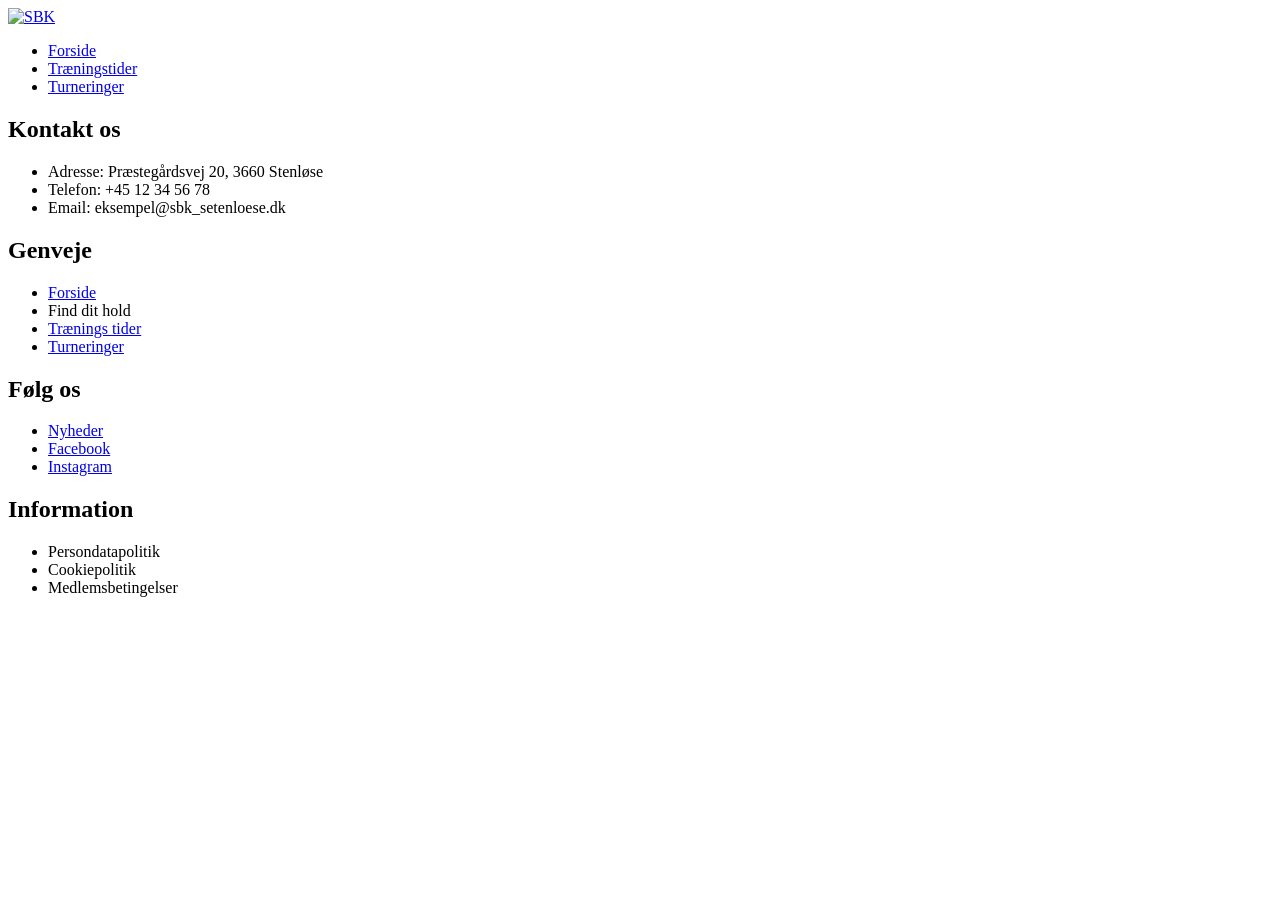
==== Index.html @ cd864aae "init" ====
<!DOCTYPE html>
<html lang="da">

<head>
    <meta charset="UTF-8">
    <meta name="viewport" content="width=device-width, initial-scale=1.0">
    <link rel="stylesheet" href="style/Style.css">
    <link rel="stylesheet" href="style/layout.css">
    <title>SBK</title>
</head>

<header>
    <div class="logo">
        <a href="index.html"><img src="Index.html" alt="SBK">
        </a>
    </div>
    <nav>
        <ul>
            <li><a href="index.html">Forside</a></li>
            <li><a href="Kalender.html">Træningstider</a></li>
            <li><a href="holdopstilling.html">Turneringer</a></li>
        </ul>
    </nav>
</header>

<body>

</body>
<footer>
    <h2>Kontakt os</h2>
    <ul>
        <li>Adresse: Præstegårdsvej 20, 3660 Stenløse</li>
        <li>Telefon: +45 12 34 56 78</li>
        <li>Email: eksempel@sbk_setenloese.dk</li>
    </ul>
    <h2>Genveje</h2>
    <ul>
        <li><a href="index.html">Forside</a></li>
        <li>Find dit hold</li>
        <li><a href="Kalender.html">Trænings tider</a></li>
        <li><a href="holdopstilling.html">Turneringer</a></li>
    </ul>
    <h2>Følg os</h2>
    <ul>
        <li><a href="Index.html">Nyheder</a></li>
        <li><a href="https://www.facebook.com/groups/sbk70">Facebook</a></li>
        <li><a href="https://www.instagram.com/stenlosebadmintonklub/">Instagram</a></li>
    </ul>
    <h2>Information</h2>
    <ul>
        <li>Persondatapolitik</li>
        <li>Cookiepolitik</li>
        <li>Medlemsbetingelser</li>
    </ul>
</footer>

</html>
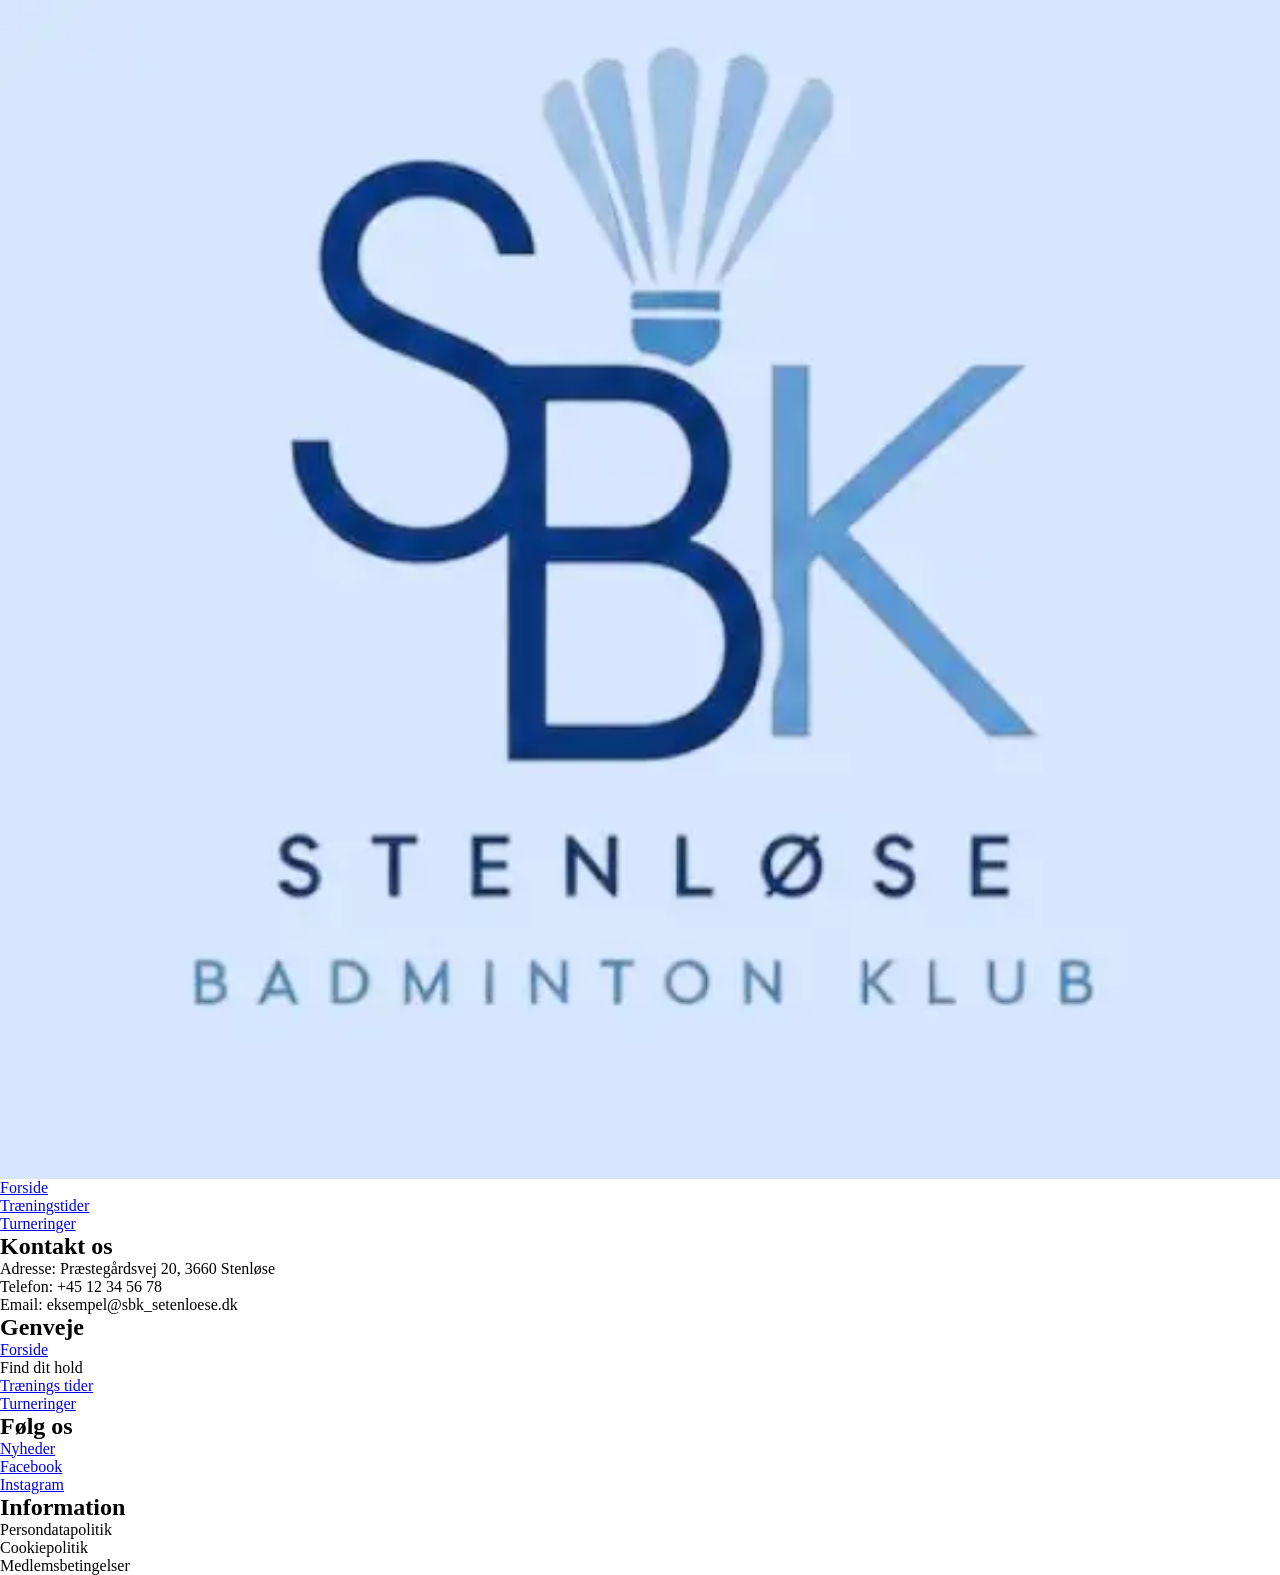
==== commit 4ee15608: "commit" ====
--- a/Index.html
+++ b/Index.html
@@ -11,7 +11,7 @@
 
 <header>
     <div class="logo">
-        <a href="index.html"><img src="Index.html" alt="SBK">
+        <a href="index.html"><img src="/Imgs/SBK_logo.webp" alt="SBK">
         </a>
     </div>
     <nav>
@@ -24,6 +24,8 @@
 </header>
 
 <body>
+
+
 
 </body>
 <footer>
--- a/style/Style.css
+++ b/style/Style.css
@@ -0,0 +1,13 @@
+/******** Reset ********/
+* {
+  margin: 0;
+  padding: 0;
+  box-sizing: border-box;
+}
+
+img {
+  width: 100%;
+  height: auto;
+  display: block;
+}
+/******** Reset ********/
--- a/style/layout.css
+++ b/style/layout.css
@@ -0,0 +1,31 @@
+.menu {
+  display: flex;
+  list-style: none;
+  margin: 0;
+  padding: 0;
+
+  @media (width < 700px) {
+    display: none;
+  }
+}
+
+.menu li {
+  margin-right: 20px;
+}
+
+.menu li:last-child {
+  margin-right: 0;
+}
+
+.menu a {
+  display: block;
+  padding: 10px;
+  color: #333333;
+  text-decoration: none;
+  transition: color 0.3s;
+  text-align: end;
+}
+
+.menu a:hover {
+  color: #ff00bf;
+}
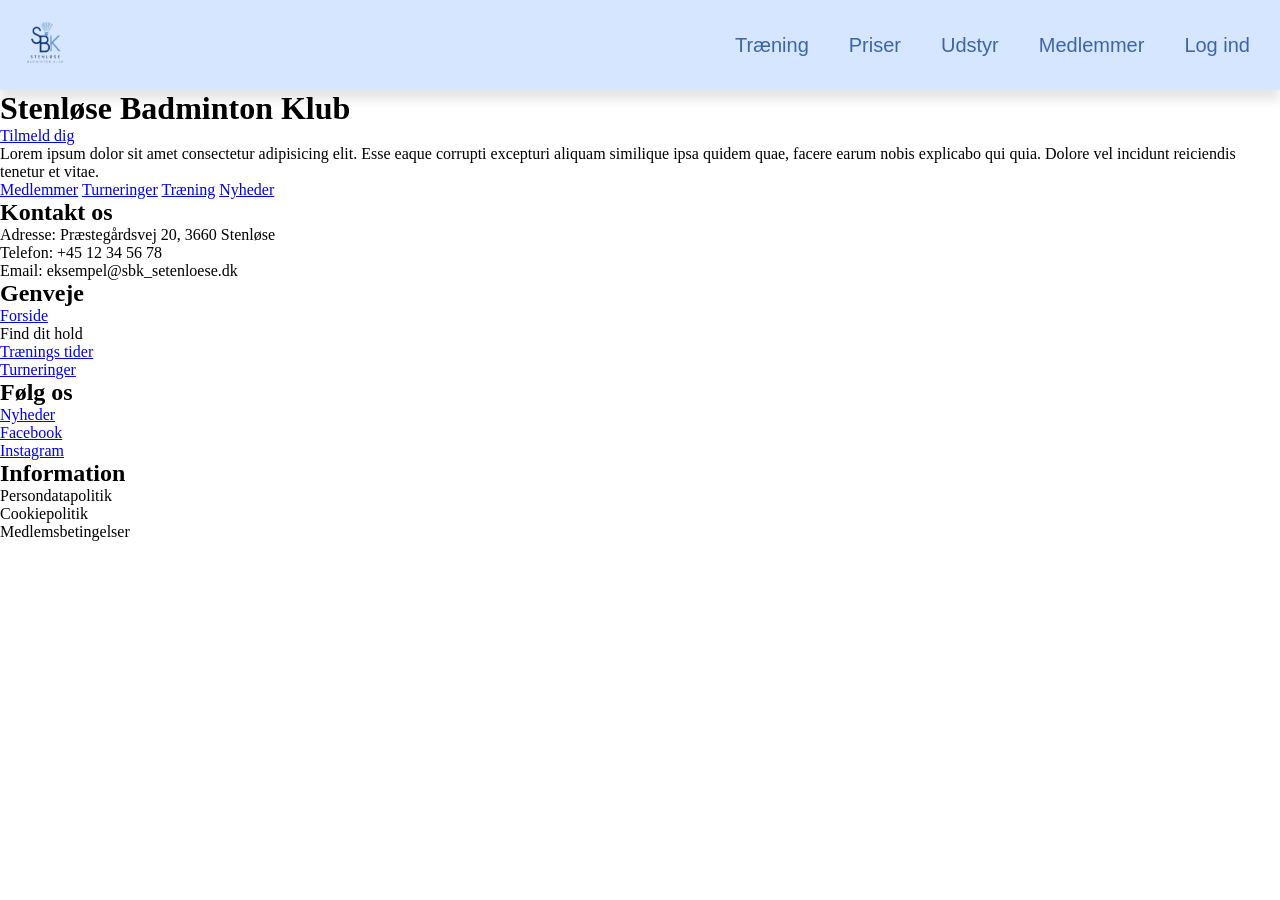
==== commit 1dc12c76: "commit" ====
--- a/Index.html
+++ b/Index.html
@@ -15,17 +15,38 @@
         </a>
     </div>
     <nav>
-        <ul>
-            <li><a href="index.html">Forside</a></li>
-            <li><a href="Kalender.html">Træningstider</a></li>
-            <li><a href="holdopstilling.html">Turneringer</a></li>
+        <ul class="menu" id="menu">
+            <li><a href="Kalender.html">Træning</a></li>
+            <li><a href="priser.html">Priser</a></li>
+            <li><a href="udstyr.html">Udstyr</a></li>
+            <li><a href="medlemmer.html">Medlemmer</a></li>
+            <li><a href="logind.html">Log ind</a></li>
         </ul>
     </nav>
+
+    <button class="burger" id="burger">☰</button>
 </header>
 
 <body>
 
+    <h1>Stenløse Badminton Klub</h1>
+    <section class="tilmeld_boks">
+        <div>
+            <a href="tilmeld.html">Tilmeld dig</a>
+            <p>Lorem ipsum dolor sit amet consectetur adipisicing elit. Esse eaque corrupti excepturi aliquam similique
+                ipsa quidem quae, facere earum nobis explicabo qui quia. Dolore vel incidunt reiciendis tenetur et
+                vitae.</p>
+        </div>
+    </section>
 
+    <section class="mini_menu">
+        <nav>
+            <a href="Medlemmer.html">Medlemmer</a>
+            <a href="holdopstilling.html">Turneringer</a>
+            <a href="Kalender.html">Træning</a>
+            <a href="#nyheder">Nyheder</a>
+        </nav>
+    </section>
 
 </body>
 <footer>
--- a/style/Style.css
+++ b/style/Style.css
@@ -1,4 +1,4 @@
-/******** Reset ********/
+/************ Reset *********************/
 * {
   margin: 0;
   padding: 0;
@@ -10,4 +10,88 @@
   height: auto;
   display: block;
 }
-/******** Reset ********/
+/************** Menu *************************/
+
+header {
+  position: sticky;
+  top: 0;
+  z-index: 1000;
+
+  display: flex;
+  justify-content: space-between;
+  align-items: center;
+
+  padding: 20px;
+  background-color: #d6e6ff;
+  box-shadow: 0 10px 10px rgba(0, 0, 0, 0.1);
+}
+
+/*.  LOGO   */
+.logo img {
+  width: 50px;
+  height: 50px;
+}
+
+/*.    DESKTOP MENU.    */
+.menu {
+  display: flex;
+  list-style: none;
+  margin: 0;
+  padding: 0;
+  gap: 20px;
+}
+
+.menu a {
+  display: block;
+  padding: 10px;
+
+  color: #3b66a7;
+  text-decoration: none;
+
+  font-family:
+    Fugaz system-ui,
+    -apple-system,
+    BlinkMacSystemFont,
+    "Segoe UI",
+    Roboto,
+    Oxygen,
+    Ubuntu,
+    Cantarell,
+    "Open Sans",
+    "Helvetica Neue",
+    sans-serif;
+  font-size: 1.25rem;
+  transition: color 0.3;
+}
+
+.menu a:hover {
+  color: #3f7f31;
+}
+
+/*.    BURGER HIDDEN ON DESKTOP.  */
+.burger {
+  display: none;
+
+  font-size: 30px;
+  background: none;
+  border: none;
+  cursor: pointer;
+}
+
+/*     MOBILE.    */
+@media (max-width: 700px) {
+  .menu {
+    display: none;
+  }
+  .burger {
+    display: block;
+  }
+}
+
+/********* FORSIDE *******/
+
+/********** Kalender *******/
+
+/********* TURNERINGER *******/
+
+/********** TILMELD DIG *********/
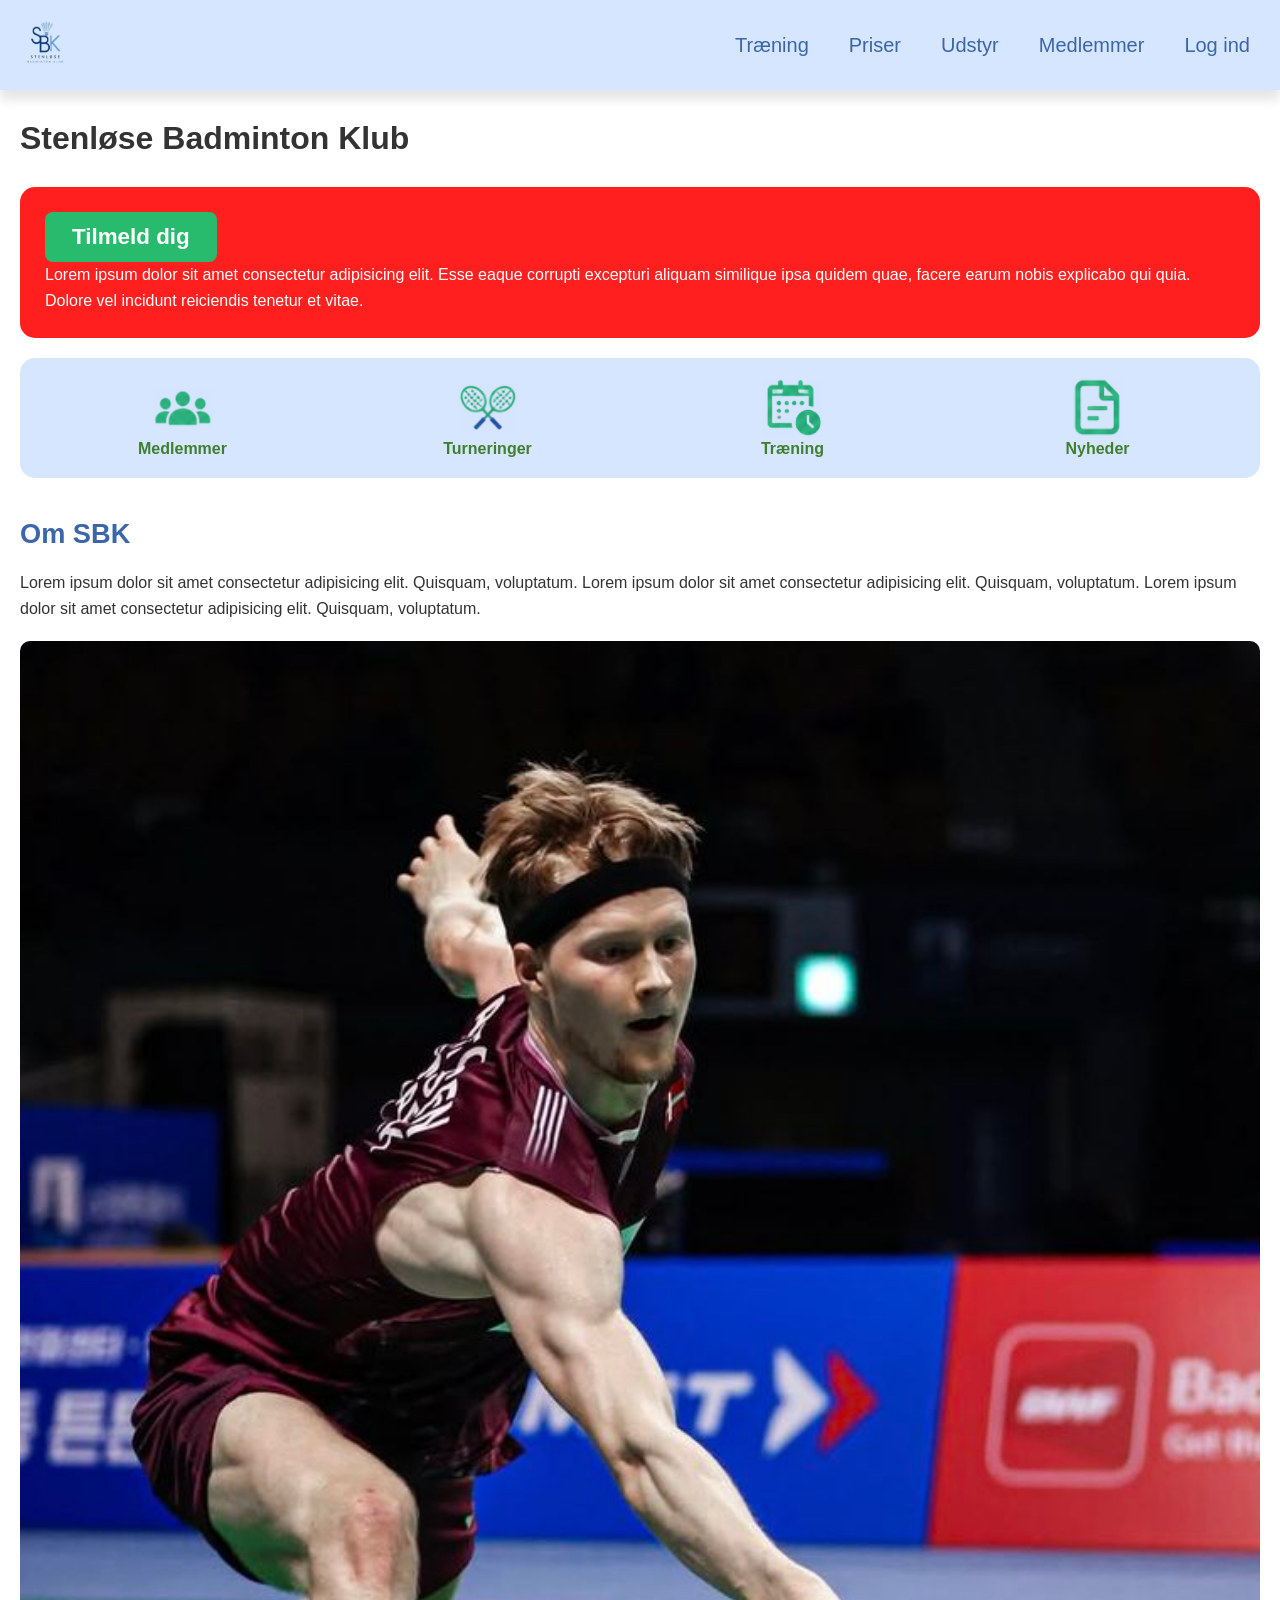
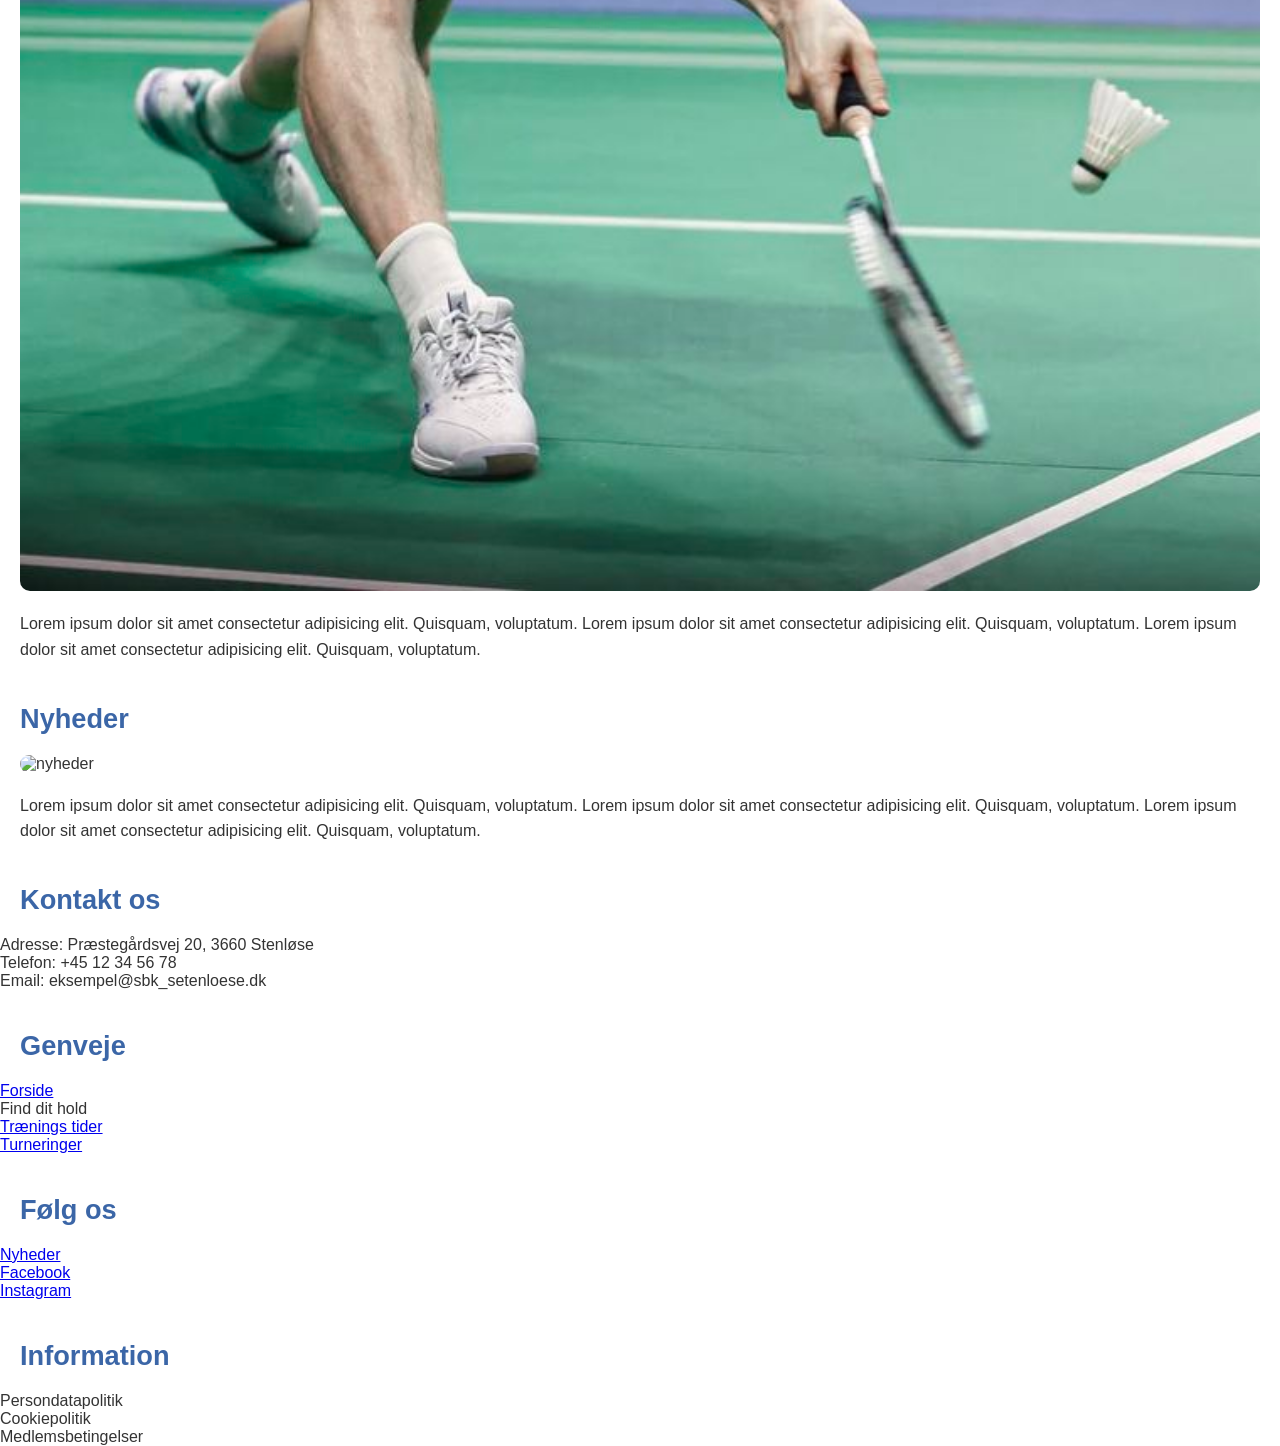
==== commit 45b23592: "commit" ====
--- a/Index.html
+++ b/Index.html
@@ -5,7 +5,6 @@
     <meta charset="UTF-8">
     <meta name="viewport" content="width=device-width, initial-scale=1.0">
     <link rel="stylesheet" href="style/Style.css">
-    <link rel="stylesheet" href="style/layout.css">
     <title>SBK</title>
 </head>
 
@@ -30,6 +29,8 @@
 <body>
 
     <h1>Stenløse Badminton Klub</h1>
+    <img src="/Imgs/Forside.jpeg" alt="Forside">
+
     <section class="tilmeld_boks">
         <div>
             <a href="tilmeld.html">Tilmeld dig</a>
@@ -41,11 +42,47 @@
 
     <section class="mini_menu">
         <nav>
-            <a href="Medlemmer.html">Medlemmer</a>
-            <a href="holdopstilling.html">Turneringer</a>
-            <a href="Kalender.html">Træning</a>
-            <a href="#nyheder">Nyheder</a>
+            <a href="Medlemmer.html">
+                <img src="/Imgs/Medlemmer_icon.jpeg" alt="medlemmer">
+                <span>Medlemmer</span>
+            </a>
+            <a href="holdopstilling.html">
+                <img src="/Imgs/Turnering_icon.png" alt="Turneringer">
+                <span>Turneringer</span>
+            </a>
+            <a href="Kalender.html">
+                <img src="/Imgs/kalender_icon.png" alt="Kalender">
+                <span>Træning</span>
+            </a>
+            <a href="#nyheder">
+                <img src="/Imgs/Nyheder_icon.jpeg" alt="Nyheder">
+                <span>Nyheder</span>
+            </a>
         </nav>
+    </section>
+
+    <h2>Om SBK</h2>
+    <section>
+        <div class="om_sbk">
+            <p>Lorem ipsum dolor sit amet consectetur adipisicing elit. Quisquam, voluptatum. Lorem ipsum dolor sit amet
+                consectetur adipisicing elit. Quisquam, voluptatum. Lorem ipsum dolor sit amet consectetur adipisicing
+                elit. Quisquam, voluptatum.</p>
+            <img src="/Imgs/om_sbk.jpeg" alt="om SBK">
+            <p>Lorem ipsum dolor sit amet consectetur adipisicing elit. Quisquam, voluptatum. Lorem ipsum dolor sit amet
+                consectetur adipisicing elit. Quisquam, voluptatum. Lorem ipsum dolor sit amet consectetur adipisicing
+                elit. Quisquam, voluptatum.</p>
+        </div>
+    </section>
+
+    <h2>Nyheder</h2>
+    <section>
+        <div class="nyheder" id="nyheder">
+            <img src="/Imgs/nyheder.jpeg" alt="nyheder">
+            <p>Lorem ipsum dolor sit amet consectetur adipisicing elit. Quisquam, voluptatum. Lorem ipsum dolor sit amet
+                consectetur adipisicing elit. Quisquam, voluptatum. Lorem ipsum dolor sit amet consectetur adipisicing
+                elit. Quisquam, voluptatum.</p>
+
+        </div>
     </section>
 
 </body>
--- a/style/Style.css
+++ b/style/Style.css
@@ -10,6 +10,11 @@
   height: auto;
   display: block;
 }
+
+body {
+  font-family: Arial, Helvetica, sans-serif;
+  color: #333;
+}
 /************** Menu *************************/
 
 header {
@@ -36,8 +41,6 @@
 .menu {
   display: flex;
   list-style: none;
-  margin: 0;
-  padding: 0;
   gap: 20px;
 }
 
@@ -61,7 +64,7 @@
     "Helvetica Neue",
     sans-serif;
   font-size: 1.25rem;
-  transition: color 0.3;
+  transition: color 0.3s;
 }
 
 .menu a:hover {
@@ -90,6 +93,129 @@
 
 /********* FORSIDE *******/
 
+/*.    OVERSKRIFTER.    */
+h1 {
+  margin: 30px 20px;
+  text-align: start;
+  font-size: 2rem;
+}
+
+h2 {
+  margin: 40px 20px 20px;
+  font-size: 1.7rem;
+  color: #3b66a7;
+}
+
+/*.     FORSIDE BILLEDE HIDDEN     */
+body > img {
+  display: none;
+}
+
+/*.     TILMELD BOKS.   */
+.tilmeld_boks {
+  margin: 20px;
+  padding: 25px;
+
+  background-color: #ff1f1f;
+  border-radius: 15px;
+
+  text-align: start;
+}
+
+.tilmeld_boks a {
+  display: inline-block;
+
+  padding: 12px 27px;
+
+  background-color: #28bb6d;
+  color: white;
+
+  border-radius: 8px;
+
+  text-decoration: none;
+  font-size: 1.4rem;
+  font-weight: bold;
+}
+
+.tilmeld_boks p {
+  margin-bottom: 0;
+
+  color: white;
+  line-height: 1.6;
+}
+
+/*.      MINI MENU.    */
+.mini_menu {
+  margin: 20px;
+  padding: 20px;
+
+  background-color: #d6e6ff;
+  border-radius: 15px;
+}
+
+.mini_menu nav {
+  display: grid;
+  grid-template-columns: 1fr 1fr 1fr 1fr;
+  gap: 20px;
+}
+
+.mini_menu a {
+  display: flex;
+  flex-direction: column;
+
+  text-decoration: none;
+  text-align: center;
+
+  color: #3f7f31;
+  font-weight: bold;
+}
+
+.mini_menu img {
+  width: 60px;
+  height: 60px;
+  object-fit: contain;
+  align-self: center;
+}
+
+.mini_menu span {
+  padding-top: 2px;
+  font-size: 1rem;
+}
+/*.    OM SBK.    */
+.om_sbk {
+  display: flex;
+  flex-direction: column;
+
+  margin: 0 20px;
+  gap: 20px;
+}
+
+.om_sbk p {
+  margin: 0;
+  line-height: 1.6;
+}
+
+.om_sbk img {
+  border-radius: 10px;
+}
+
+/*.      NYHEDER.    */
+.nyheder {
+  display: flex;
+  flex-direction: column;
+
+  margin: 0 20px;
+  gap: 20px;
+}
+
+.nyheder img {
+  border-radius: 10px;
+}
+
+.nyheder p {
+  margin: 0;
+  line-height: 1.6;
+}
 /********** Kalender *******/
 
 /********* TURNERINGER *******/
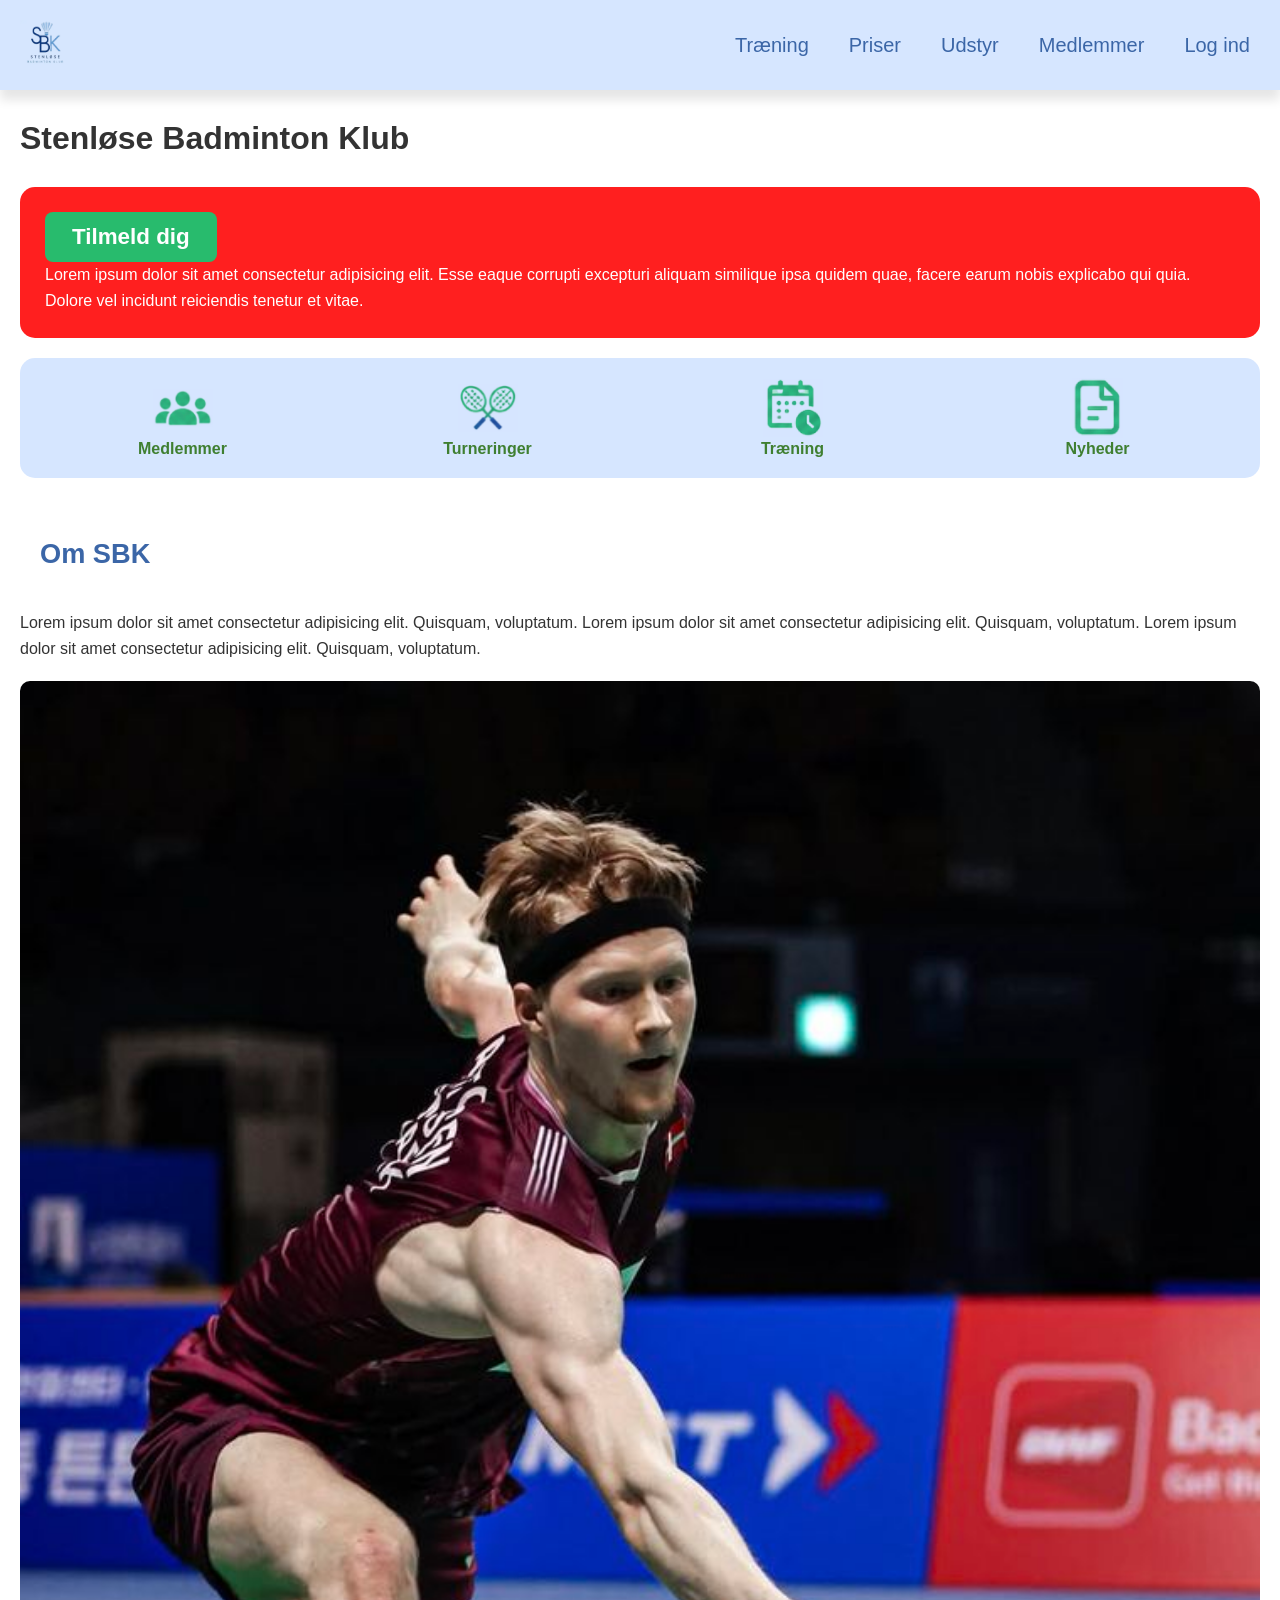
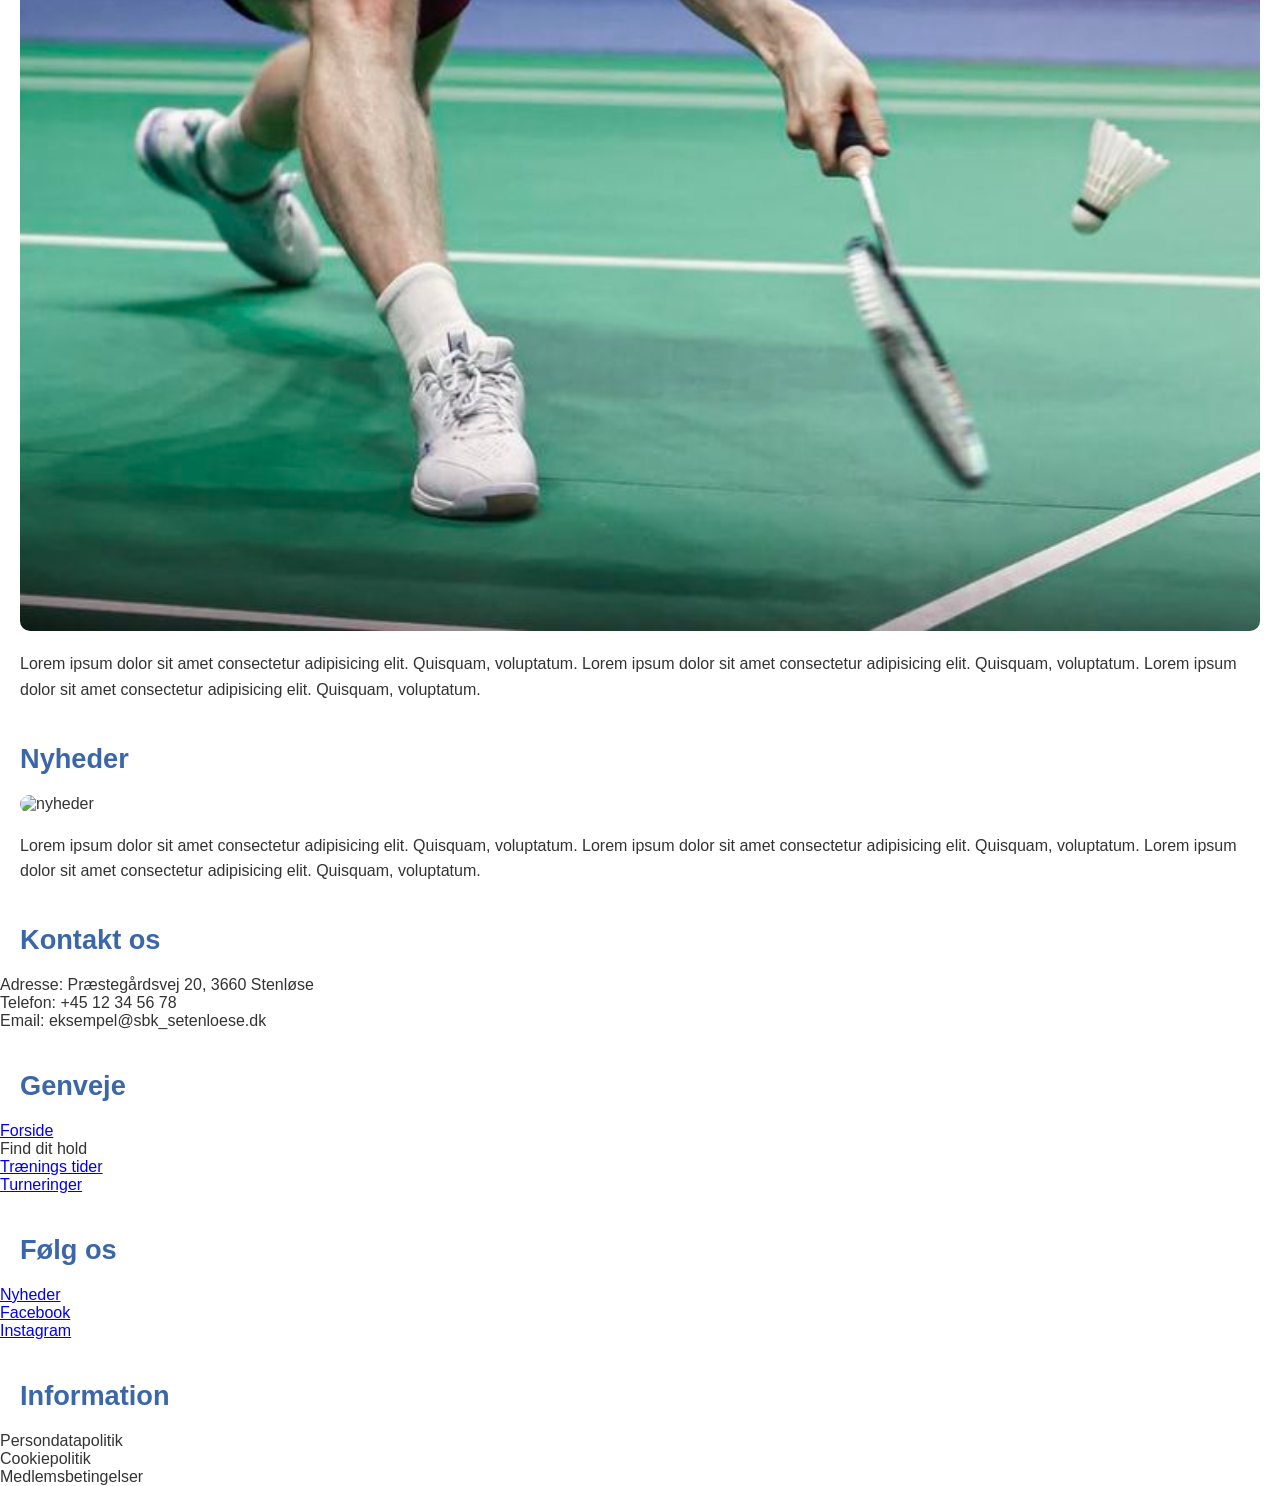
==== commit 9af746f7: "commit" ====
--- a/Index.html
+++ b/Index.html
@@ -5,6 +5,8 @@
     <meta charset="UTF-8">
     <meta name="viewport" content="width=device-width, initial-scale=1.0">
     <link rel="stylesheet" href="style/Style.css">
+    <link rel="stylesheet" href="style/layout.css">
+
     <title>SBK</title>
 </head>
 
@@ -27,17 +29,19 @@
 </header>
 
 <body>
+    <section class="forside">
+        <h1>Stenløse Badminton Klub</h1>
+        <img src="/Imgs/Forside.jpeg" alt="Forside">
 
-    <h1>Stenløse Badminton Klub</h1>
-    <img src="/Imgs/Forside.jpeg" alt="Forside">
-
-    <section class="tilmeld_boks">
-        <div>
-            <a href="tilmeld.html">Tilmeld dig</a>
-            <p>Lorem ipsum dolor sit amet consectetur adipisicing elit. Esse eaque corrupti excepturi aliquam similique
-                ipsa quidem quae, facere earum nobis explicabo qui quia. Dolore vel incidunt reiciendis tenetur et
-                vitae.</p>
-        </div>
+        <section class="tilmeld_boks">
+            <div>
+                <a href="tilmeld.html">Tilmeld dig</a>
+                <p>Lorem ipsum dolor sit amet consectetur adipisicing elit. Esse eaque corrupti excepturi aliquam
+                    similique
+                    ipsa quidem quae, facere earum nobis explicabo qui quia. Dolore vel incidunt reiciendis tenetur et
+                    vitae.</p>
+            </div>
+        </section>
     </section>
 
     <section class="mini_menu">
@@ -61,9 +65,10 @@
         </nav>
     </section>
 
-    <h2>Om SBK</h2>
+
     <section>
         <div class="om_sbk">
+            <h2>Om SBK</h2>
             <p>Lorem ipsum dolor sit amet consectetur adipisicing elit. Quisquam, voluptatum. Lorem ipsum dolor sit amet
                 consectetur adipisicing elit. Quisquam, voluptatum. Lorem ipsum dolor sit amet consectetur adipisicing
                 elit. Quisquam, voluptatum.</p>
@@ -74,8 +79,9 @@
         </div>
     </section>
 
-    <h2>Nyheder</h2>
+
     <section>
+        <h2>Nyheder</h2>
         <div class="nyheder" id="nyheder">
             <img src="/Imgs/nyheder.jpeg" alt="nyheder">
             <p>Lorem ipsum dolor sit amet consectetur adipisicing elit. Quisquam, voluptatum. Lorem ipsum dolor sit amet
--- a/style/Style.css
+++ b/style/Style.css
@@ -107,7 +107,7 @@
 }
 
 /*.     FORSIDE BILLEDE HIDDEN     */
-body > img {
+.forside img {
   display: none;
 }
 
@@ -217,7 +217,174 @@
   line-height: 1.6;
 }
 /********** Kalender *******/
-
+/*.      PROFIL HIDDEN.   */
+.profil {
+  display: none;
+}
+
+/*.    MINI MENU 2.    */
+.mini_menu_2 {
+  margin: 20px;
+  padding: 20px;
+
+  background-color: #d6e6ff;
+  border-radius: 15px;
+
+  box-shadow: 5px 5px 8px hsl(216, 48%, 44%, 41%);
+}
+
+.mini_menu_2 nav {
+  display: grid;
+  grid-template-columns: 1fr 1fr 1fr 1fr;
+  gap: 20px;
+}
+
+.mini_menu_2 a {
+  display: flex;
+  flex-direction: column;
+
+  text-decoration: none;
+  text-align: center;
+
+  color: #3f7f31;
+  font-weight: bold;
+}
+
+.mini_menu_2 img {
+  width: 60px;
+  height: 60px;
+  object-fit: contain;
+  align-self: center;
+}
+
+.mini_menu_2 span {
+  padding-top: 2px;
+  font-size: 1rem;
+}
+
+/*.      SKEMA.     */
+.skema {
+  margin: 20px;
+  border-radius: 15px;
+  overflow: hidden;
+  background-color: #3b66a7;
+}
+
+/*      SKEMA TOP.      */
+.skema_top {
+  display: flex;
+  align-items: center;
+  justify-content: space-between;
+
+  padding: 15px 20px;
+
+  background-color: #3b66a7;
+  color: white;
+}
+
+.skema_top h2 {
+  margin: 0;
+  color: white;
+  font-size: 1.5rem;
+  text-align: center;
+}
+
+.skema_top img {
+  width: 40px;
+  height: 40px;
+  object-fit: contain;
+}
+/*.      SKEMA INDHOLD.    */
+.skema_indhold {
+  padding: 20px;
+  background-color: #d6e6ff;
+  border: 5px solid #3b66a7;
+  border-radius: 15px;
+
+  box-shadow: inset 3px 3px 5px hsl(216, 57%, 34%, 53%);
+}
+
+/*.        SKEMA DAGE.    */
+.skema_dage {
+  margin-bottom: 15px;
+  padding: 15px;
+
+  background-color: hsl(109, 70%, 70%, 53%);
+  border-radius: 10px;
+  align-items: start;
+
+  box-shadow: 5px 5px 8px hsl(216, 48%, 44%, 41%);
+}
+
+.skema_dage:last-child {
+  margin-bottom: 0;
+}
+
+.skema_dage h2 {
+  margin: 0;
+  color: #235318;
+}
+
+.skema_dage h3 {
+  margin-bottom: 15px;
+  color: #3f7f31;
+}
+
+.skema_dage p {
+  margin: 0;
+  color: #235318;
+}
 /********* TURNERINGER *******/
+/*.     HOLDOPSTILLING.   */
+.holdopstilling {
+  margin: 20px;
+  padding: 20px;
+  background-color: #d6e6ff;
+  border: 5px solid #3b66a7;
+  border-radius: 15px;
+
+  box-shadow: inset 3px 3px 5px hsl(216, 57%, 34%, 53%);
+}
+
+/*.    HOLDOPSTILLING TOP.   */
+.holdopstilling h1 {
+  margin: 0;
+  padding: 15px;
+  color: #3b66a7;
+
+  text-align: center;
+}
+
+.holdopstilling h1:first-of-type {
+  color: #da4444;
+}
+
+.holdopstilling h1:last-child {
+  border-top: 2px solid #3b66a7;
+}
+
+/*.     HOLDOPSTILLING INDHOLD.   */
+.opstillings_indhold {
+  margin: 0;
+}
+
+.opstillings_indhold li {
+  list-style: none;
+}
+
+.single li {
+  line-height: 28px;
+  padding-left: 10px;
+}
+
+.opstillings_indhold h2 {
+  padding: 10px;
+}
+.double ol {
+  padding: 10px;
+}
+.double li {
+  line-height: 20px;
+}
 
 /********** TILMELD DIG *********/
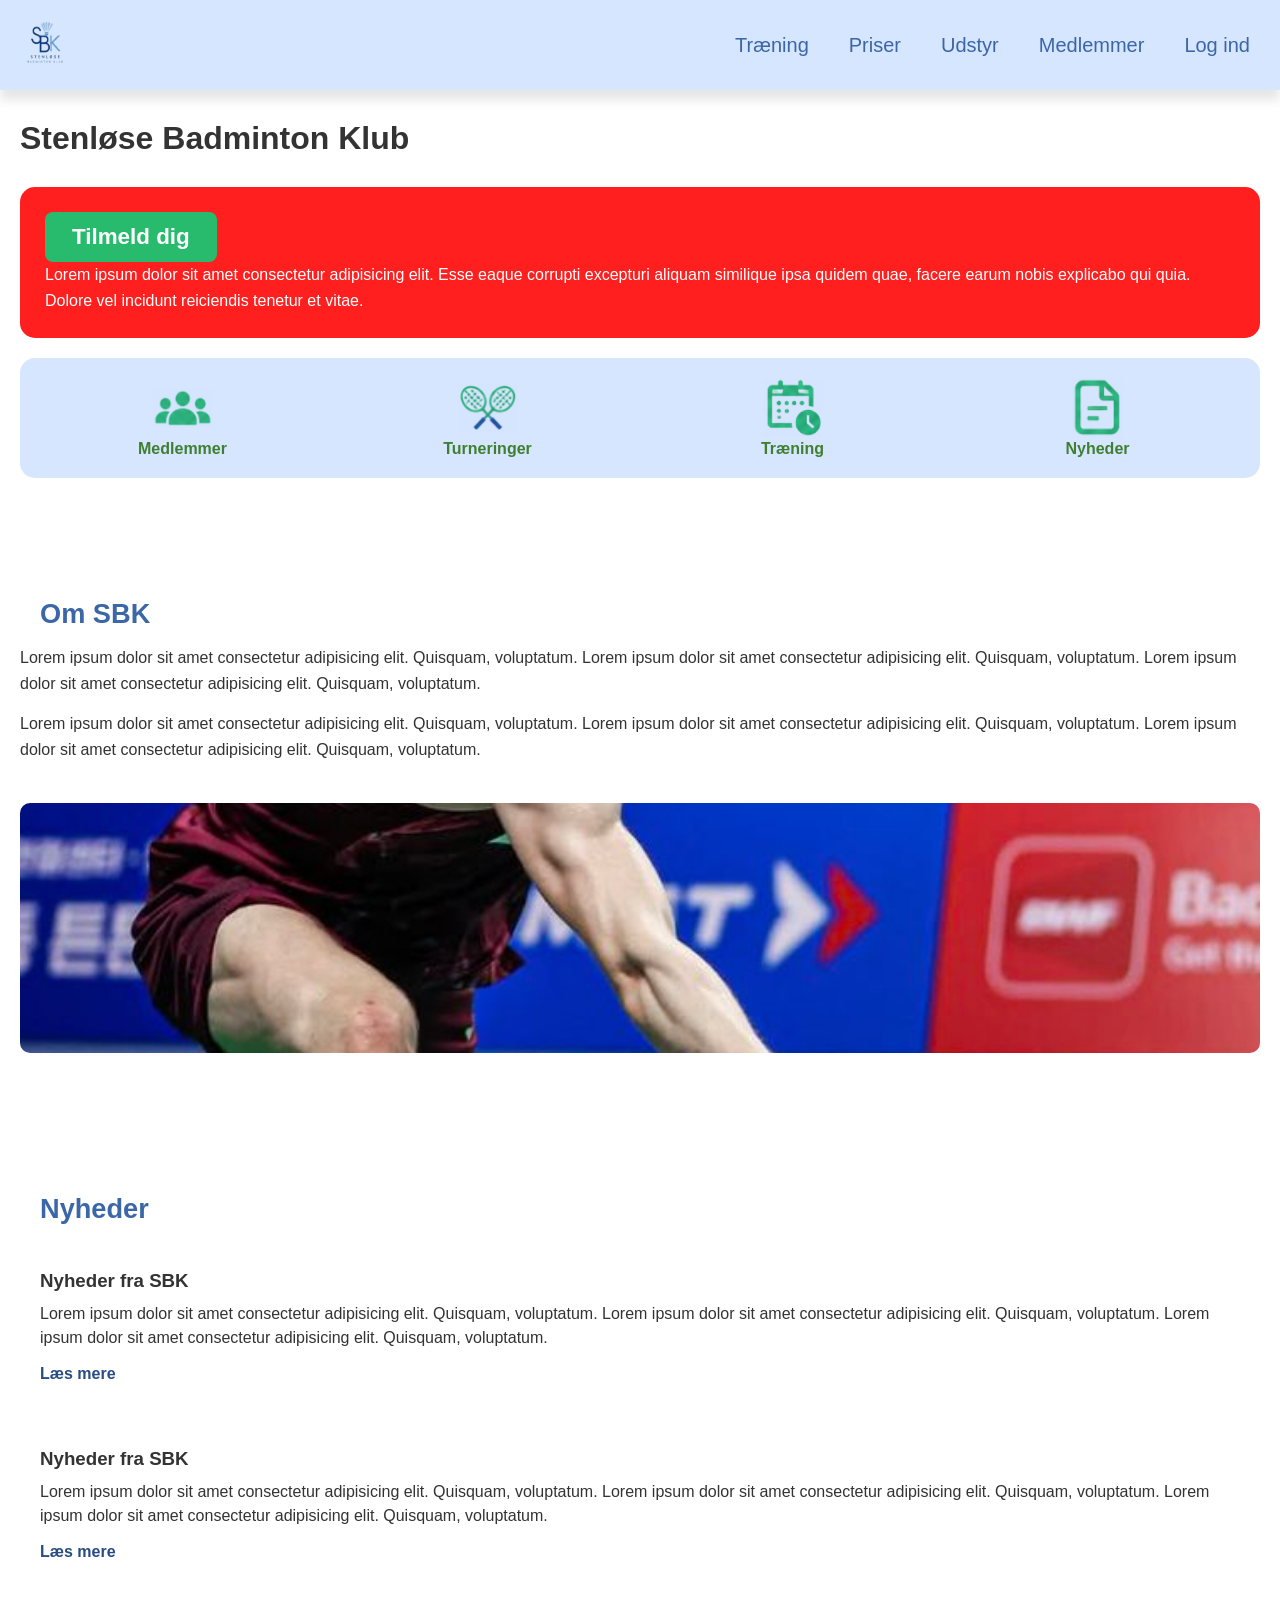
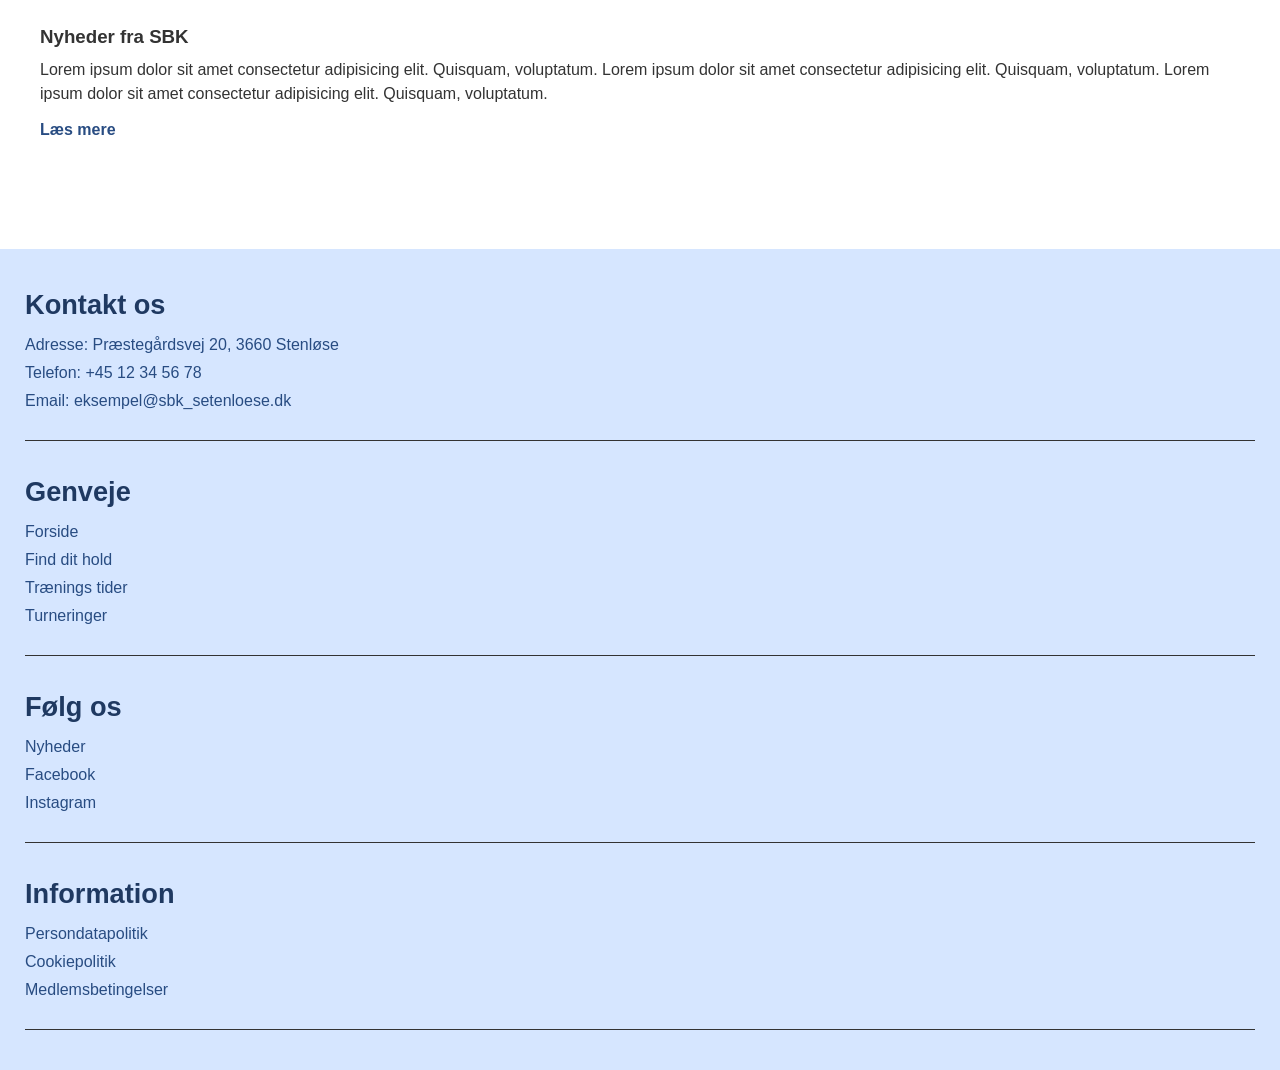
==== commit 2d189817: "commit" ====
--- a/Index.html
+++ b/Index.html
@@ -10,25 +10,26 @@
     <title>SBK</title>
 </head>
 
-<header>
-    <div class="logo">
-        <a href="index.html"><img src="/Imgs/SBK_logo.webp" alt="SBK">
-        </a>
-    </div>
-    <nav>
-        <ul class="menu" id="menu">
-            <li><a href="Kalender.html">Træning</a></li>
-            <li><a href="priser.html">Priser</a></li>
-            <li><a href="udstyr.html">Udstyr</a></li>
-            <li><a href="medlemmer.html">Medlemmer</a></li>
-            <li><a href="logind.html">Log ind</a></li>
-        </ul>
-    </nav>
+<body>
+    <header>
+        <div class="logo">
+            <a href="index.html"><img src="/Imgs/SBK_logo.webp" alt="SBK">
+            </a>
+        </div>
+        <nav>
+            <ul class="menu" id="menu">
+                <li><a href="Kalender.html">Træning</a></li>
+                <li><a href="priser.html">Priser</a></li>
+                <li><a href="udstyr.html">Udstyr</a></li>
+                <li><a href="medlemmer.html">Medlemmer</a></li>
+                <li><a href="logind.html">Log ind</a></li>
+            </ul>
+        </nav>
 
-    <button class="burger" id="burger">☰</button>
-</header>
+        <button class="burger" id="burger">☰</button>
+    </header>
 
-<body>
+
     <section class="forside">
         <h1>Stenløse Badminton Klub</h1>
         <img src="/Imgs/Forside.jpeg" alt="Forside">
@@ -66,58 +67,97 @@
     </section>
 
 
-    <section>
-        <div class="om_sbk">
+    <section class="om_sbk">
+        <div class="om_sbk_tekst">
             <h2>Om SBK</h2>
             <p>Lorem ipsum dolor sit amet consectetur adipisicing elit. Quisquam, voluptatum. Lorem ipsum dolor sit amet
                 consectetur adipisicing elit. Quisquam, voluptatum. Lorem ipsum dolor sit amet consectetur adipisicing
                 elit. Quisquam, voluptatum.</p>
-            <img src="/Imgs/om_sbk.jpeg" alt="om SBK">
+
             <p>Lorem ipsum dolor sit amet consectetur adipisicing elit. Quisquam, voluptatum. Lorem ipsum dolor sit amet
                 consectetur adipisicing elit. Quisquam, voluptatum. Lorem ipsum dolor sit amet consectetur adipisicing
                 elit. Quisquam, voluptatum.</p>
         </div>
+        <img src="/Imgs/om_sbk.jpeg" alt="om SBK">
     </section>
 
 
-    <section>
+    <section class="nyheder_section" id="nyheder">
         <h2>Nyheder</h2>
-        <div class="nyheder" id="nyheder">
-            <img src="/Imgs/nyheder.jpeg" alt="nyheder">
-            <p>Lorem ipsum dolor sit amet consectetur adipisicing elit. Quisquam, voluptatum. Lorem ipsum dolor sit amet
-                consectetur adipisicing elit. Quisquam, voluptatum. Lorem ipsum dolor sit amet consectetur adipisicing
-                elit. Quisquam, voluptatum.</p>
 
+        <div class="nyheder">
+            <article class="nyhed" <img src="/Imgs/nyheder.jpeg" alt="nyhed">
+                <div>
+                    <h3>Nyheder fra SBK</h3>
+                    <p>Lorem ipsum dolor sit amet consectetur adipisicing elit. Quisquam, voluptatum. Lorem ipsum dolor
+                        sit amet
+                        consectetur adipisicing elit. Quisquam, voluptatum. Lorem ipsum dolor sit amet consectetur
+                        adipisicing
+                        elit. Quisquam, voluptatum.</p>
+                    <a href="#">Læs mere</a>
+                </div>
+            </article>
+            <article class="nyhed" <img src="/Imgs/nyheder.jpeg" alt="nyhed">
+                <div>
+                    <h3>Nyheder fra SBK</h3>
+                    <p>Lorem ipsum dolor sit amet consectetur adipisicing elit. Quisquam, voluptatum. Lorem ipsum dolor
+                        sit amet
+                        consectetur adipisicing elit. Quisquam, voluptatum. Lorem ipsum dolor sit amet consectetur
+                        adipisicing
+                        elit. Quisquam, voluptatum.</p>
+                    <a href="#">Læs mere</a>
+                </div>
+            </article>
+            <article class="nyhed" <img src="/Imgs/nyheder.jpeg" alt="nyhed">
+                <div>
+                    <h3>Nyheder fra SBK</h3>
+                    <p>Lorem ipsum dolor sit amet consectetur adipisicing elit. Quisquam, voluptatum. Lorem ipsum dolor
+                        sit amet
+                        consectetur adipisicing elit. Quisquam, voluptatum. Lorem ipsum dolor sit amet consectetur
+                        adipisicing
+                        elit. Quisquam, voluptatum.</p>
+                    <a href="#">Læs mere</a>
+                </div>
+            </article>
         </div>
     </section>
 
+
+    <footer>
+        <div>
+            <h2>Kontakt os</h2>
+            <ul>
+                <li>Adresse: Præstegårdsvej 20, 3660 Stenløse</li>
+                <li>Telefon: +45 12 34 56 78</li>
+                <li>Email: eksempel@sbk_setenloese.dk</li>
+            </ul>
+        </div>
+        <div>
+            <h2>Genveje</h2>
+            <ul>
+                <li><a href="index.html">Forside</a></li>
+                <li>Find dit hold</li>
+                <li><a href="Kalender.html">Trænings tider</a></li>
+                <li><a href="holdopstilling.html">Turneringer</a></li>
+            </ul>
+        </div>
+        <div>
+            <h2>Følg os</h2>
+            <ul>
+                <li><a href="Index.html">Nyheder</a></li>
+                <li><a href="https://www.facebook.com/groups/sbk70">Facebook</a></li>
+                <li><a href="https://www.instagram.com/stenlosebadmintonklub/">Instagram</a></li>
+            </ul>
+        </div>
+        <div>
+            <h2>Information</h2>
+            <ul>
+                <li>Persondatapolitik</li>
+                <li>Cookiepolitik</li>
+                <li>Medlemsbetingelser</li>
+            </ul>
+        </div>
+    </footer>
 </body>
-<footer>
-    <h2>Kontakt os</h2>
-    <ul>
-        <li>Adresse: Præstegårdsvej 20, 3660 Stenløse</li>
-        <li>Telefon: +45 12 34 56 78</li>
-        <li>Email: eksempel@sbk_setenloese.dk</li>
-    </ul>
-    <h2>Genveje</h2>
-    <ul>
-        <li><a href="index.html">Forside</a></li>
-        <li>Find dit hold</li>
-        <li><a href="Kalender.html">Trænings tider</a></li>
-        <li><a href="holdopstilling.html">Turneringer</a></li>
-    </ul>
-    <h2>Følg os</h2>
-    <ul>
-        <li><a href="Index.html">Nyheder</a></li>
-        <li><a href="https://www.facebook.com/groups/sbk70">Facebook</a></li>
-        <li><a href="https://www.instagram.com/stenlosebadmintonklub/">Instagram</a></li>
-    </ul>
-    <h2>Information</h2>
-    <ul>
-        <li>Persondatapolitik</li>
-        <li>Cookiepolitik</li>
-        <li>Medlemsbetingelser</li>
-    </ul>
-</footer>
 
 </html>
--- a/style/Style.css
+++ b/style/Style.css
@@ -185,29 +185,82 @@
 .om_sbk {
   display: flex;
   flex-direction: column;
+  gap: 25px;
+
+  padding: 40px 20px;
+  margin-top: 40px;
+}
+.om_sbk_tekst h2 {
+  margin-bottom: 15px;
+}
+
+.om_sbk_tekst p {
+  margin-bottom: 15px;
+  line-height: 1.6;
+}
+
+.om_sbk img {
+  width: 100%;
+  height: 250px;
+  object-fit: cover;
+  border-radius: 10px;
+}
+
+/*.      NYHEDER.    */
+.nyheder_section {
+  padding: 40px 20px;
+  margin-top: 20px;
+}
+
+.nyheder_section > h2 {
+  margin-bottom: 25px;
+}
+
+.nyheder {
+  display: grid;
+  grid-template-columns: 1fr;
+  gap: 25px;
+}
+
+.nyhed {
+  background-color: white;
+  border-radius: 10px;
+  overflow: hidden;
+}
+
+.nyhed img {
+  width: 100%;
+  height: 200px;
+  object-fit: cover;
+}
+
+.nyhed > div {
+  padding: 20px;
+}
+
+.nyhed h3 {
+  margin: 0 0 10px;
+}
+
+.nyhed p {
+  line-height: 1.5;
+  margin-bottom: 15px;
+}
+
+.nyhed a {
+  text-decoration: none;
+  color: #284c82;
+  font-weight: bold;
+}
+
+/*.nyheder {
+  display: flex;
+  flex-direction: column;
 
   margin: 0 20px;
   gap: 20px;
 }
 
-.om_sbk p {
-  margin: 0;
-  line-height: 1.6;
-}
-
-.om_sbk img {
-  border-radius: 10px;
-}
-
-/*.      NYHEDER.    */
-.nyheder {
-  display: flex;
-  flex-direction: column;
-
-  margin: 0 20px;
-  gap: 20px;
-}
-
 .nyheder img {
   border-radius: 10px;
 }
@@ -215,7 +268,7 @@
 .nyheder p {
   margin: 0;
   line-height: 1.6;
-}
+}*/
 /********** Kalender *******/
 /*.      PROFIL HIDDEN.   */
 .profil {
@@ -388,3 +441,46 @@
 }
 
 /********** TILMELD DIG *********/
+
+/*************** FOOTER. *********/
+footer {
+  position: relative;
+
+  display: grid;
+  grid-template-columns: 1fr;
+  gap: 35px 25px;
+
+  background-color: #d6e6ff;
+  padding: 40px 25px;
+
+  margin-top: 50px;
+}
+
+footer > div {
+  display: flex;
+  flex-direction: column;
+  min-height: 0;
+}
+
+footer a {
+  text-decoration: none;
+  color: #284c82;
+}
+
+footer h2 {
+  margin: 0 0 15px;
+  color: #1f3961;
+}
+
+footer ul {
+  list-style: none;
+  padding: 0;
+  margin: 0;
+  border-bottom: 1px solid #333;
+  padding-bottom: 20px;
+}
+
+footer li {
+  margin-bottom: 10px;
+  color: #284c82;
+}
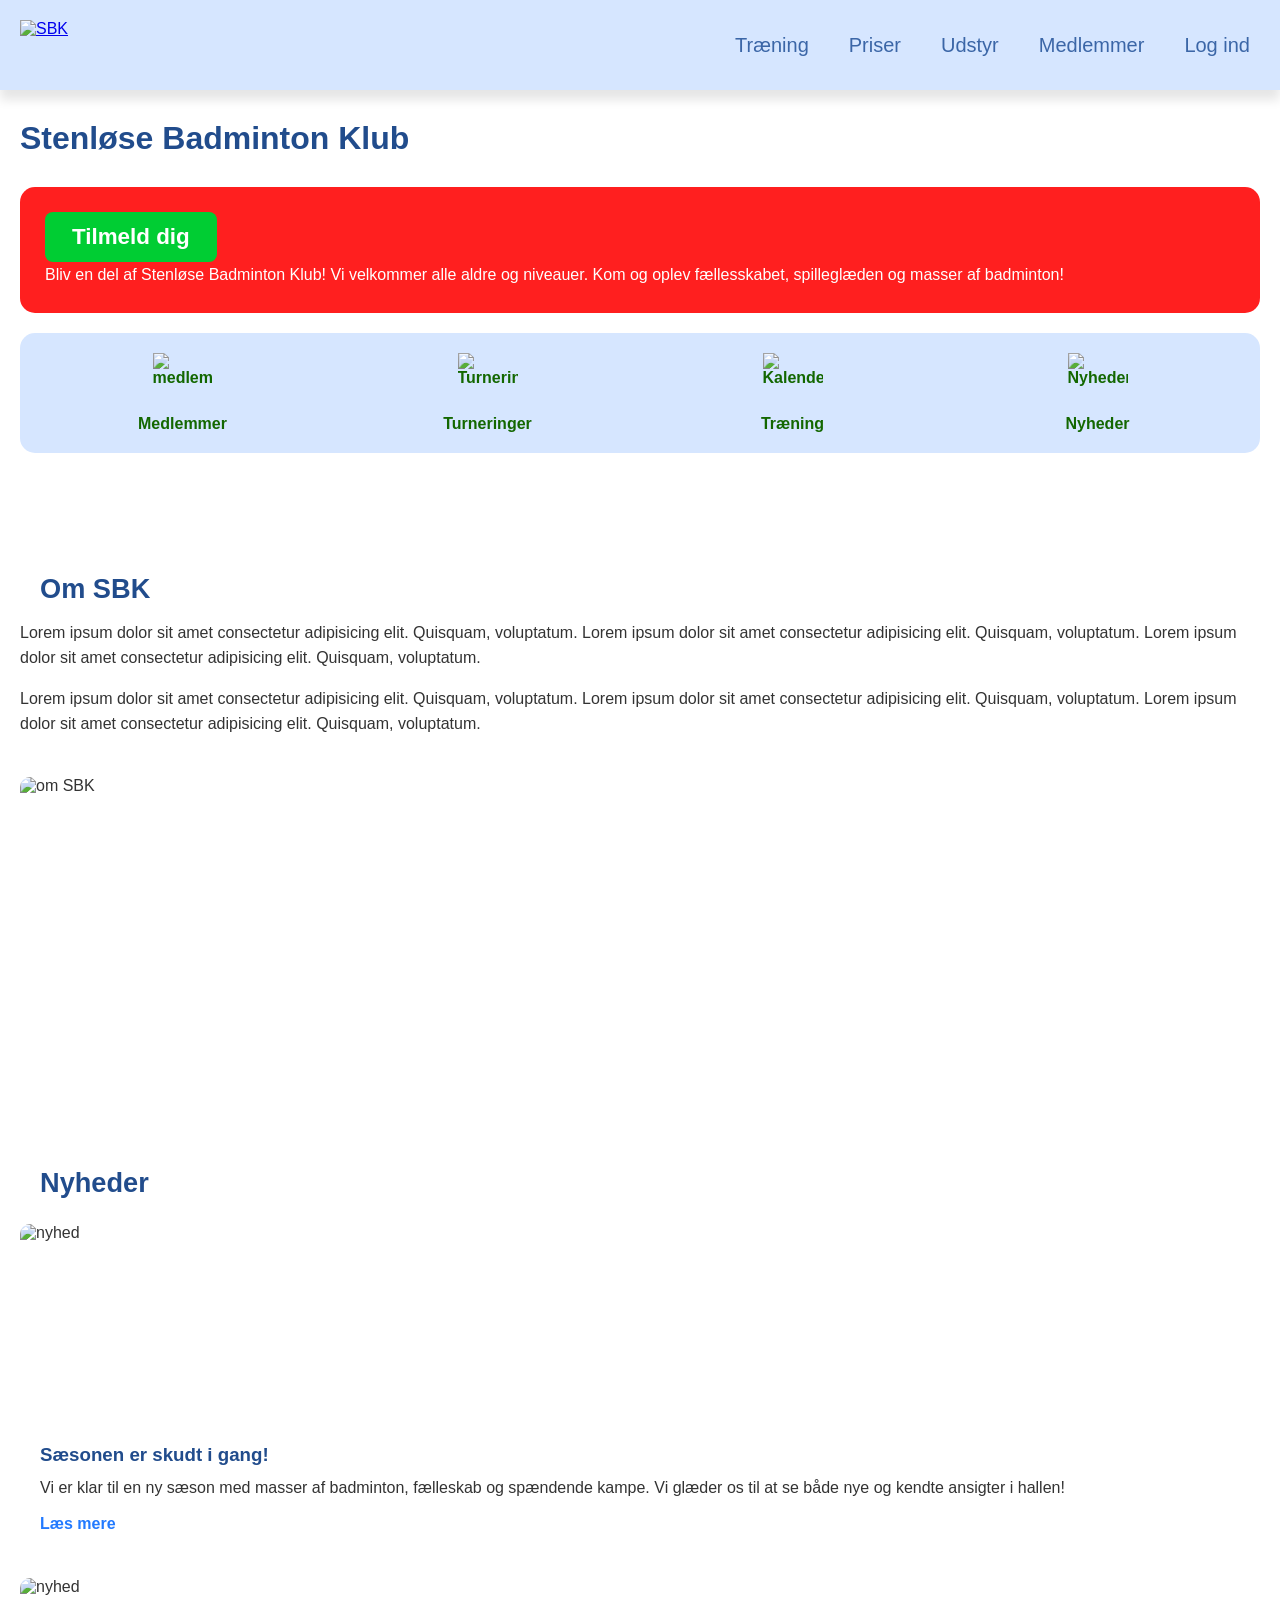
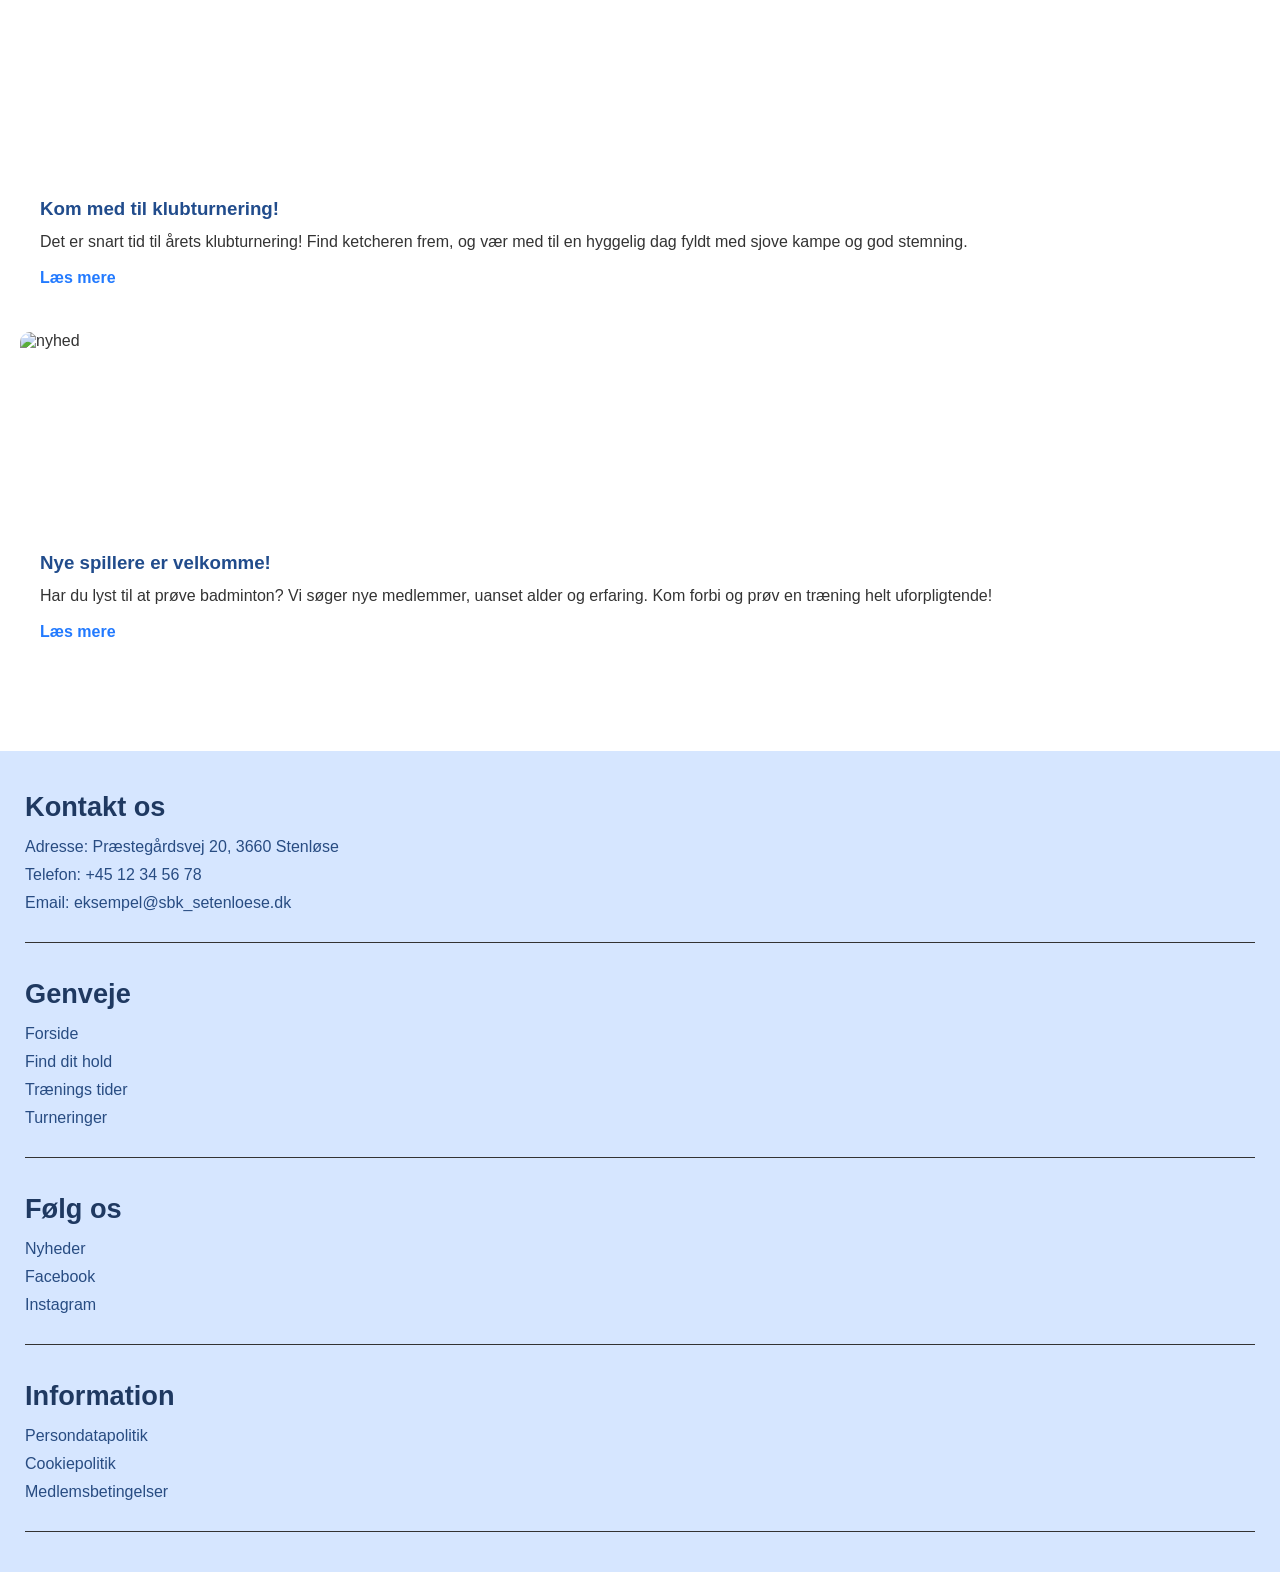
==== commit 3a48308e: "commit" ====
--- a/Index.html
+++ b/Index.html
@@ -4,8 +4,13 @@
 <head>
     <meta charset="UTF-8">
     <meta name="viewport" content="width=device-width, initial-scale=1.0">
+    <meta name="description"
+        content="Stenløse Badminton Klub tilbyder badmintontræning for alle aldre og niveauer. Tilmeld dig vores hold og deltag i turneringer.">
+    <meta name="robots" content="noindex">
     <link rel="stylesheet" href="style/Style.css">
     <link rel="stylesheet" href="style/layout.css">
+
+
 
     <title>SBK</title>
 </head>
@@ -13,7 +18,7 @@
 <body>
     <header>
         <div class="logo">
-            <a href="index.html"><img src="/Imgs/SBK_logo.webp" alt="SBK">
+            <a href="Index.html"><img src="/imgs/SBK_logo.webp" alt="SBK">
             </a>
         </div>
         <nav>
@@ -32,15 +37,13 @@
 
     <section class="forside">
         <h1>Stenløse Badminton Klub</h1>
-        <img src="/Imgs/Forside.jpeg" alt="Forside">
+        <img src="/imgs/Forside.webp" alt="Forside">
 
         <section class="tilmeld_boks">
             <div>
                 <a href="tilmeld.html">Tilmeld dig</a>
-                <p>Lorem ipsum dolor sit amet consectetur adipisicing elit. Esse eaque corrupti excepturi aliquam
-                    similique
-                    ipsa quidem quae, facere earum nobis explicabo qui quia. Dolore vel incidunt reiciendis tenetur et
-                    vitae.</p>
+                <p>Bliv en del af Stenløse Badminton Klub! Vi velkommer alle aldre og niveauer. Kom og oplev
+                    fællesskabet, spilleglæden og masser af badminton!</p>
             </div>
         </section>
     </section>
@@ -48,19 +51,19 @@
     <section class="mini_menu">
         <nav>
             <a href="Medlemmer.html">
-                <img src="/Imgs/Medlemmer_icon.jpeg" alt="medlemmer">
+                <img src="/imgs/Medlemmer_icon.webp" alt="medlemmer">
                 <span>Medlemmer</span>
             </a>
             <a href="holdopstilling.html">
-                <img src="/Imgs/Turnering_icon.png" alt="Turneringer">
+                <img src="/imgs/Turering_icon.webp" alt="Turneringer">
                 <span>Turneringer</span>
             </a>
             <a href="Kalender.html">
-                <img src="/Imgs/kalender_icon.png" alt="Kalender">
+                <img src="/imgs/kalender_icon.webp" alt="Kalender">
                 <span>Træning</span>
             </a>
             <a href="#nyheder">
-                <img src="/Imgs/Nyheder_icon.jpeg" alt="Nyheder">
+                <img src="/imgs/Nyheder_icon.webp" alt="Nyheder">
                 <span>Nyheder</span>
             </a>
         </nav>
@@ -78,7 +81,7 @@
                 consectetur adipisicing elit. Quisquam, voluptatum. Lorem ipsum dolor sit amet consectetur adipisicing
                 elit. Quisquam, voluptatum.</p>
         </div>
-        <img src="/Imgs/om_sbk.jpeg" alt="om SBK">
+        <img src="/imgs/om_sbk.webp" alt="om SBK">
     </section>
 
 
@@ -86,36 +89,28 @@
         <h2>Nyheder</h2>
 
         <div class="nyheder">
-            <article class="nyhed" <img src="/Imgs/nyheder.jpeg" alt="nyhed">
+            <article class="nyhed">
+                <img src="/imgs/Nyheder.webp" alt="nyhed">
                 <div>
-                    <h3>Nyheder fra SBK</h3>
-                    <p>Lorem ipsum dolor sit amet consectetur adipisicing elit. Quisquam, voluptatum. Lorem ipsum dolor
-                        sit amet
-                        consectetur adipisicing elit. Quisquam, voluptatum. Lorem ipsum dolor sit amet consectetur
-                        adipisicing
-                        elit. Quisquam, voluptatum.</p>
+                    <h3>Sæsonen er skudt i gang!</h3>
+                    <p>Vi er klar til en ny sæson med masser af badminton, fælleskab og spændende kampe. Vi glæder os
+                        til at se både nye og kendte ansigter i hallen!</p>
                     <a href="#">Læs mere</a>
                 </div>
             </article>
-            <article class="nyhed" <img src="/Imgs/nyheder.jpeg" alt="nyhed">
+            <article class="nyhed"> <img src="/imgs/Nyheder.webp" alt="nyhed">
                 <div>
-                    <h3>Nyheder fra SBK</h3>
-                    <p>Lorem ipsum dolor sit amet consectetur adipisicing elit. Quisquam, voluptatum. Lorem ipsum dolor
-                        sit amet
-                        consectetur adipisicing elit. Quisquam, voluptatum. Lorem ipsum dolor sit amet consectetur
-                        adipisicing
-                        elit. Quisquam, voluptatum.</p>
+                    <h3>Kom med til klubturnering!</h3>
+                    <p>Det er snart tid til årets klubturnering! Find ketcheren frem, og vær med til en hyggelig dag
+                        fyldt med sjove kampe og god stemning.</p>
                     <a href="#">Læs mere</a>
                 </div>
             </article>
-            <article class="nyhed" <img src="/Imgs/nyheder.jpeg" alt="nyhed">
+            <article class="nyhed"> <img src="/imgs/Nyheder.webp" alt="nyhed">
                 <div>
-                    <h3>Nyheder fra SBK</h3>
-                    <p>Lorem ipsum dolor sit amet consectetur adipisicing elit. Quisquam, voluptatum. Lorem ipsum dolor
-                        sit amet
-                        consectetur adipisicing elit. Quisquam, voluptatum. Lorem ipsum dolor sit amet consectetur
-                        adipisicing
-                        elit. Quisquam, voluptatum.</p>
+                    <h3>Nye spillere er velkomme!</h3>
+                    <p>Har du lyst til at prøve badminton? Vi søger nye medlemmer, uanset alder og erfaring. Kom forbi
+                        og prøv en træning helt uforpligtende!</p>
                     <a href="#">Læs mere</a>
                 </div>
             </article>
@@ -135,7 +130,7 @@
         <div>
             <h2>Genveje</h2>
             <ul>
-                <li><a href="index.html">Forside</a></li>
+                <li><a href="Index.html">Forside</a></li>
                 <li>Find dit hold</li>
                 <li><a href="Kalender.html">Trænings tider</a></li>
                 <li><a href="holdopstilling.html">Turneringer</a></li>
--- a/style/Style.css
+++ b/style/Style.css
@@ -98,12 +98,13 @@
   margin: 30px 20px;
   text-align: start;
   font-size: 2rem;
+  color: #214c8c;
 }
 
 h2 {
   margin: 40px 20px 20px;
   font-size: 1.7rem;
-  color: #3b66a7;
+  color: #214c8c;
 }
 
 /*.     FORSIDE BILLEDE HIDDEN     */
@@ -127,8 +128,8 @@
 
   padding: 12px 27px;
 
-  background-color: #28bb6d;
-  color: white;
+  background-color: #00cd33;
+  color: rgb(255, 255, 255);
 
   border-radius: 8px;
 
@@ -166,7 +167,7 @@
   text-decoration: none;
   text-align: center;
 
-  color: #3f7f31;
+  color: #136700;
   font-weight: bold;
 }
 
@@ -240,6 +241,7 @@
 
 .nyhed h3 {
   margin: 0 0 10px;
+  color: #214c8c;
 }
 
 .nyhed p {
@@ -249,26 +251,10 @@
 
 .nyhed a {
   text-decoration: none;
-  color: #284c82;
+  color: #227aff;
   font-weight: bold;
 }
 
-/*.nyheder {
-  display: flex;
-  flex-direction: column;
-
-  margin: 0 20px;
-  gap: 20px;
-}
-
-.nyheder img {
-  border-radius: 10px;
-}
-
-.nyheder p {
-  margin: 0;
-  line-height: 1.6;
-}*/
 /********** Kalender *******/
 /*.      PROFIL HIDDEN.   */
 .profil {
@@ -299,7 +285,7 @@
   text-decoration: none;
   text-align: center;
 
-  color: #3f7f31;
+  color: #136700;
   font-weight: bold;
 }
 
@@ -385,7 +371,7 @@
 
 .skema_dage p {
   margin: 0;
-  color: #235318;
+  color: #103109;
 }
 /********* TURNERINGER *******/
 /*.     HOLDOPSTILLING.   */
@@ -403,13 +389,13 @@
 .holdopstilling h1 {
   margin: 0;
   padding: 15px;
-  color: #3b66a7;
+  color: #214c8c;
 
   text-align: center;
 }
 
 .holdopstilling h1:first-of-type {
-  color: #da4444;
+  color: #ff1f1f;
 }
 
 .holdopstilling h1:last-child {
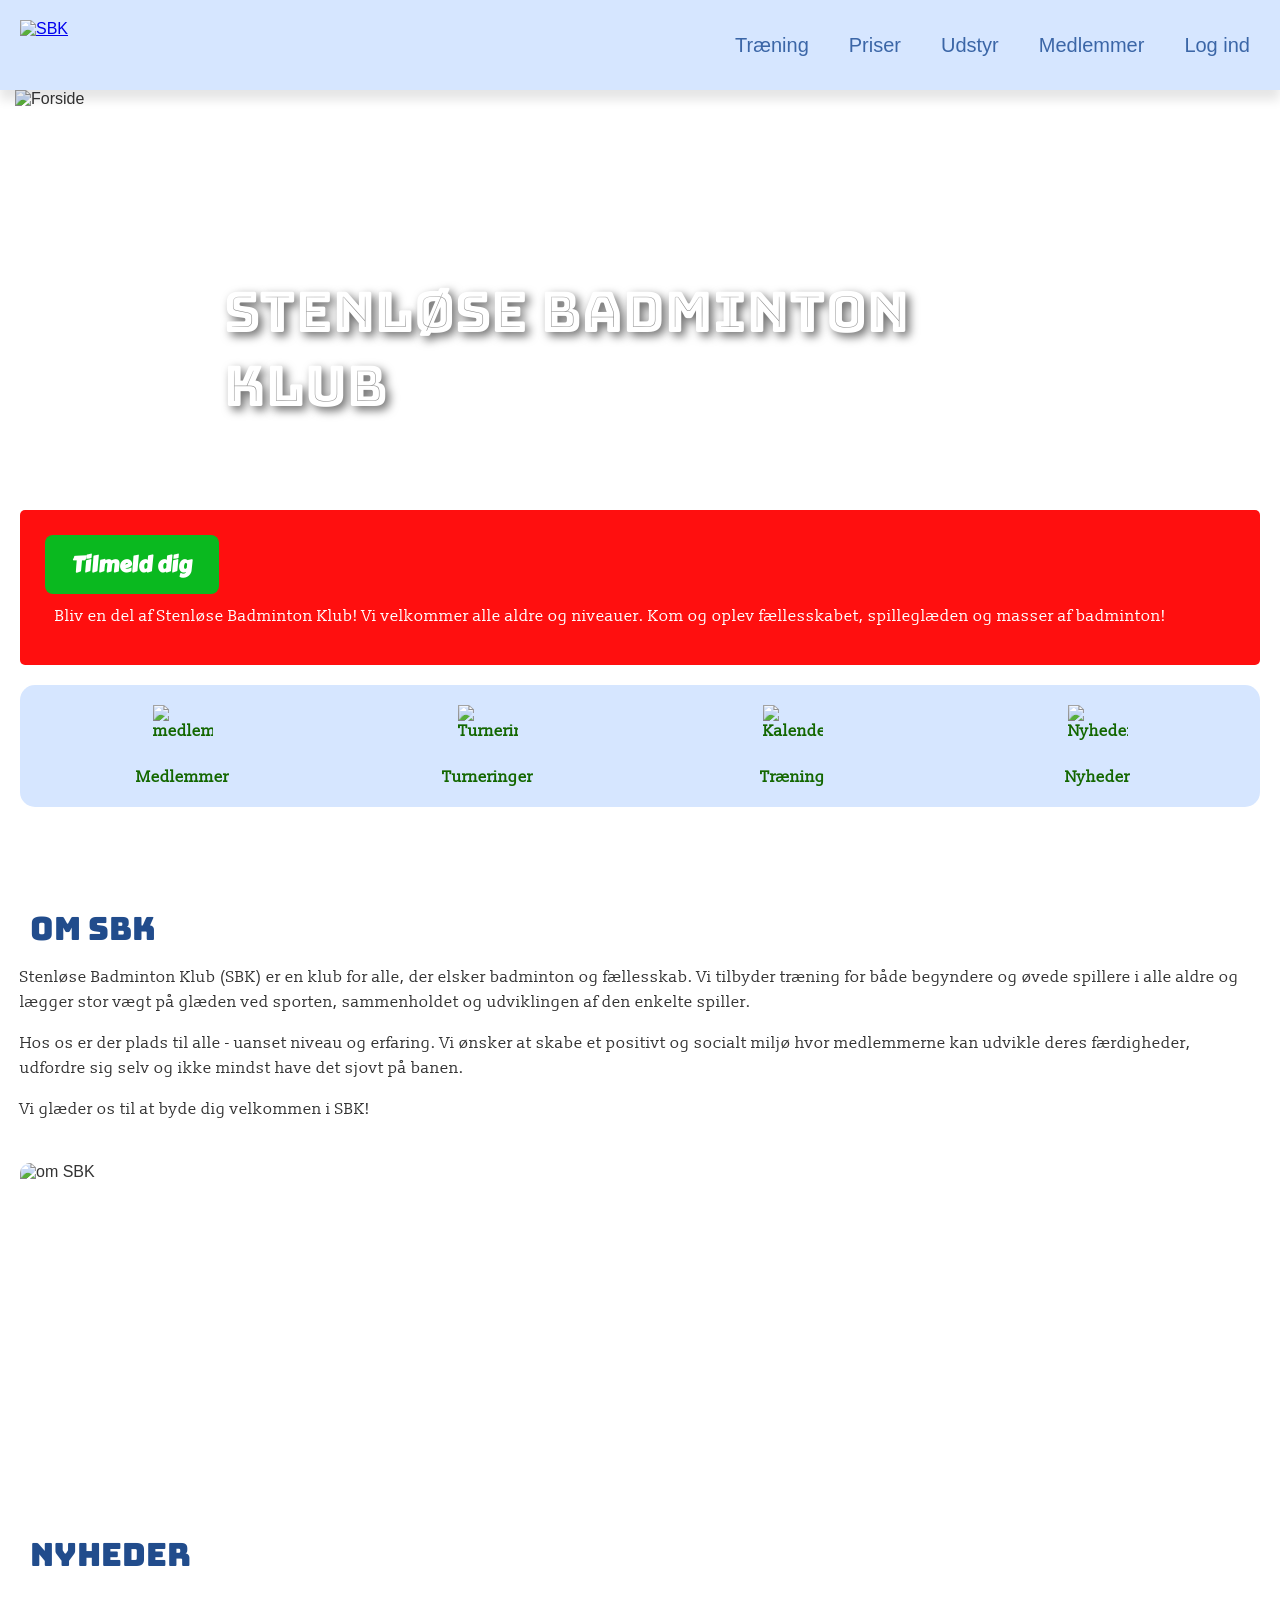
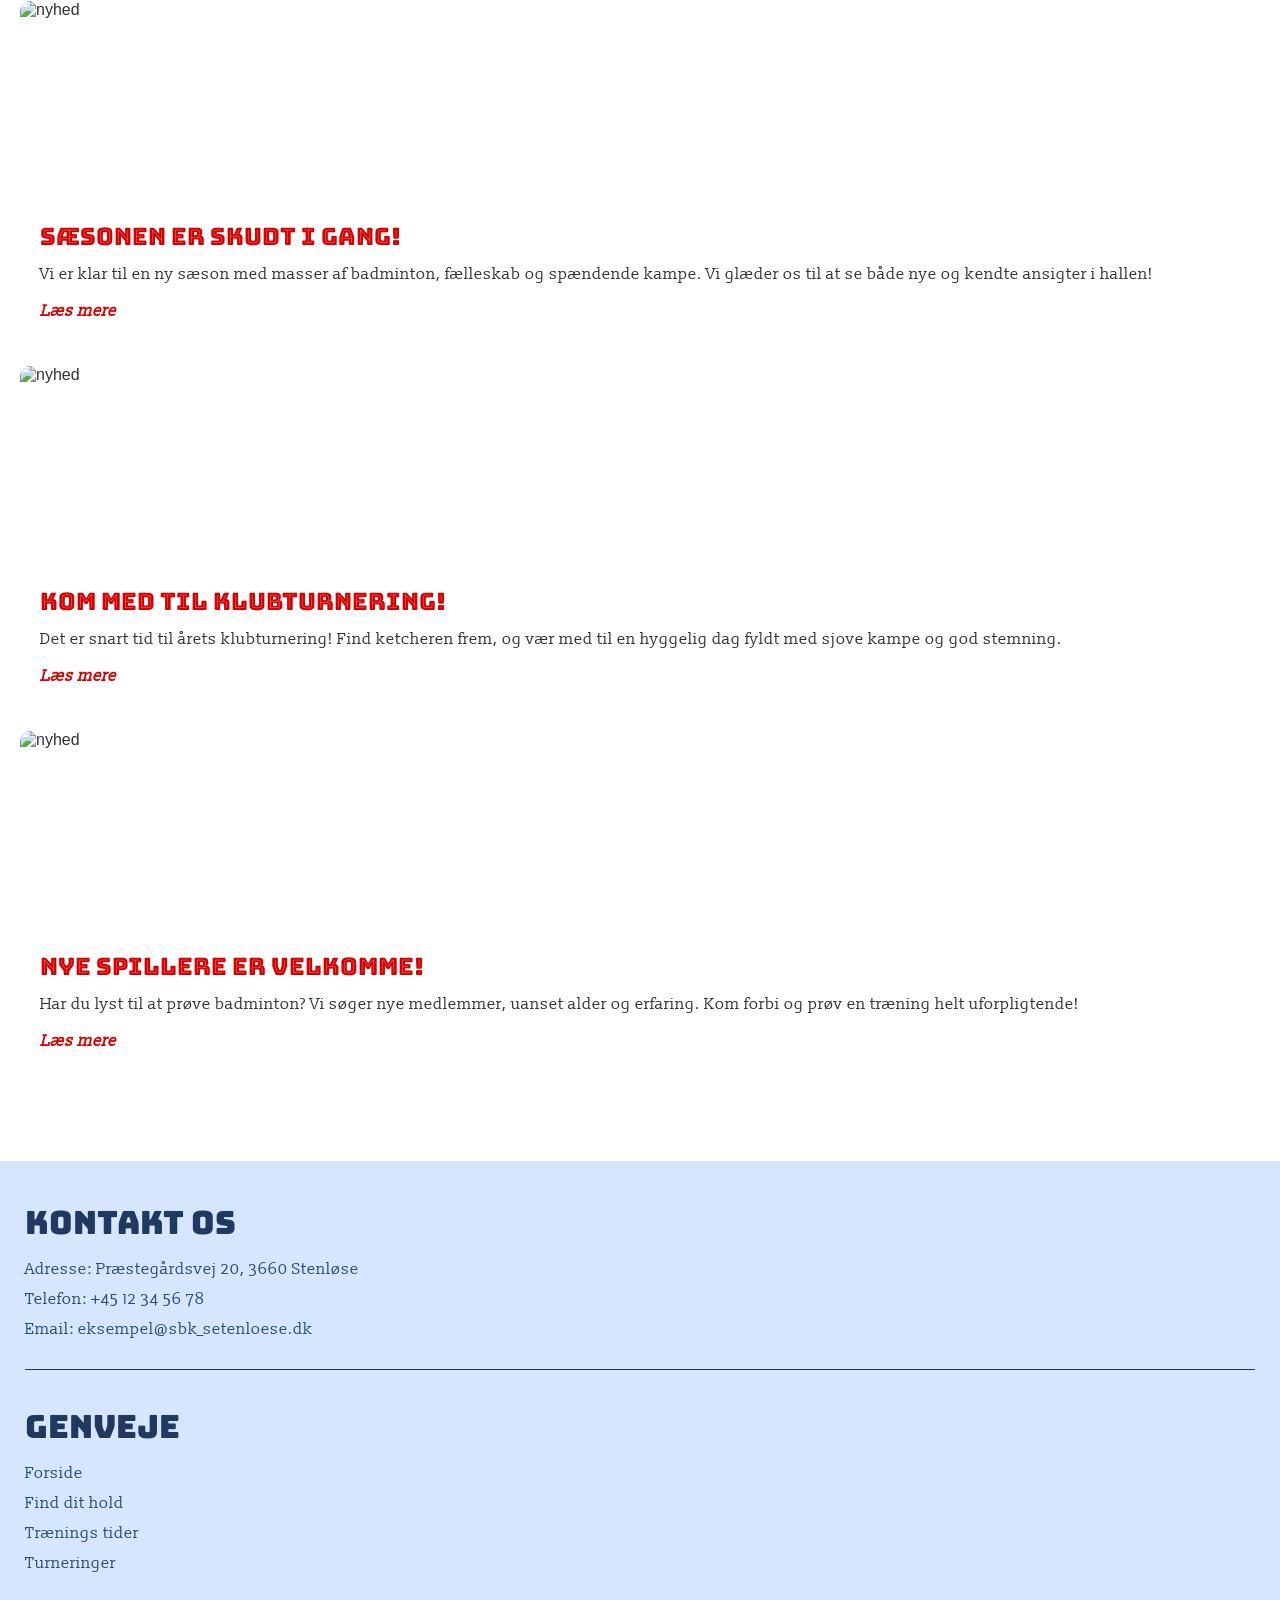
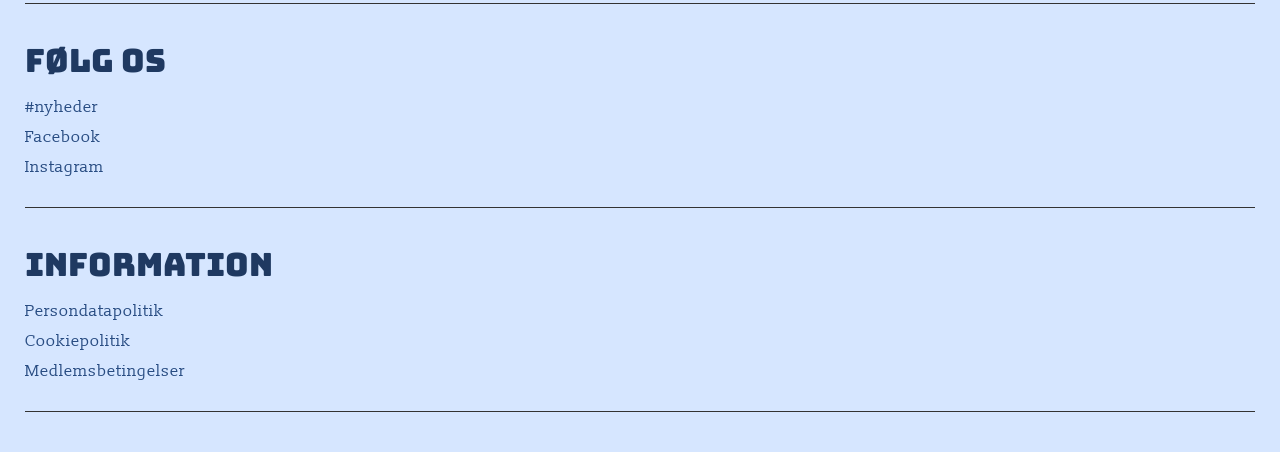
==== commit ebc96414: "commit" ====
--- a/Index.html
+++ b/Index.html
@@ -10,7 +10,20 @@
     <link rel="stylesheet" href="style/Style.css">
     <link rel="stylesheet" href="style/layout.css">
 
+    <link rel="preconnect" href="https://fonts.googleapis.com">
+    <link rel="preconnect" href="https://fonts.gstatic.com" crossorigin>
+    <link href="https://fonts.googleapis.com/css2?family=Bungee&family=Bungee+Inline&family=Slabo+13px&display=swap"
+        rel="stylesheet">
 
+    <link rel="preconnect" href="https://fonts.googleapis.com">
+    <link rel="preconnect" href="https://fonts.gstatic.com" crossorigin>
+    <link href="https://fonts.googleapis.com/css2?family=Bungee+Inline&family=Slabo+13px&display=swap" rel="stylesheet">
+
+    <link rel="preconnect" href="https://fonts.googleapis.com">
+    <link rel="preconnect" href="https://fonts.gstatic.com" crossorigin>
+    <link
+        href="https://fonts.googleapis.com/css2?family=Bungee&family=Bungee+Inline&family=Carter+One&family=Slabo+13px&display=swap"
+        rel="stylesheet">
 
     <title>SBK</title>
 </head>
@@ -18,12 +31,12 @@
 <body>
     <header>
         <div class="logo">
-            <a href="Index.html"><img src="/imgs/SBK_logo.webp" alt="SBK">
+            <a href="index.html"><img src="/imgs/SBK_logo.webp" alt="SBK">
             </a>
         </div>
         <nav>
             <ul class="menu" id="menu">
-                <li><a href="Kalender.html">Træning</a></li>
+                <li><a href="kalender.html">Træning</a></li>
                 <li><a href="priser.html">Priser</a></li>
                 <li><a href="udstyr.html">Udstyr</a></li>
                 <li><a href="medlemmer.html">Medlemmer</a></li>
@@ -34,89 +47,91 @@
         <button class="burger" id="burger">☰</button>
     </header>
 
+    <main>
+        <section class="forside">
+            <h1>Stenløse Badminton Klub</h1>
+            <img src="/imgs/Forside.webp" alt="Forside">
 
-    <section class="forside">
-        <h1>Stenløse Badminton Klub</h1>
-        <img src="/imgs/Forside.webp" alt="Forside">
+            <section class="tilmeld_boks">
+                <div>
+                    <a href="tilmeld.html">Tilmeld dig</a>
+                    <p>Bliv en del af Stenløse Badminton Klub! Vi velkommer alle aldre og niveauer. Kom og oplev
+                        fællesskabet, spilleglæden og masser af badminton!</p>
+                </div>
+            </section>
+        </section>
 
-        <section class="tilmeld_boks">
-            <div>
-                <a href="tilmeld.html">Tilmeld dig</a>
-                <p>Bliv en del af Stenløse Badminton Klub! Vi velkommer alle aldre og niveauer. Kom og oplev
-                    fællesskabet, spilleglæden og masser af badminton!</p>
+        <section class="mini_menu">
+            <nav>
+                <a href="Medlemmer.html">
+                    <img src="/imgs/Medlemmer_icon.webp" alt="medlemmer">
+                    <span>Medlemmer</span>
+                </a>
+                <a href="holdopstilling.html">
+                    <img src="/imgs/Turering_icon.webp" alt="Turneringer">
+                    <span>Turneringer</span>
+                </a>
+                <a href="kalender.html">
+                    <img src="/imgs/kalender_icon.webp" alt="Kalender">
+                    <span>Træning</span>
+                </a>
+                <a href="#nyheder">
+                    <img src="/imgs/Nyheder_icon.webp" alt="Nyheder">
+                    <span>Nyheder</span>
+                </a>
+            </nav>
+        </section>
+
+
+        <section class="om_sbk">
+            <div class="om_sbk_tekst">
+                <h2>Om SBK</h2>
+                <p>Stenløse Badminton Klub (SBK) er en klub for alle, der elsker badminton og fællesskab. Vi tilbyder
+                    træning for både begyndere og øvede spillere i alle aldre og lægger stor vægt på glæden ved sporten,
+                    sammenholdet og udviklingen af den enkelte spiller.</p>
+                <p>Hos os er der plads til alle - uanset niveau og erfaring. Vi ønsker at skabe et positivt og socialt
+                    miljø hvor medlemmerne kan udvikle deres færdigheder, udfordre sig selv og ikke mindst have det
+                    sjovt på banen.</p>
+                <p>Vi glæder os til at byde dig velkommen i SBK!</p>
+            </div>
+            <img src="/imgs/om_sbk.webp" alt="om SBK">
+        </section>
+
+
+        <section class="nyheder_section" id="nyheder">
+            <h2>Nyheder</h2>
+
+            <div class="nyheder">
+                <article class="nyhed">
+                    <img src="/imgs/Nyheder.webp" alt="nyhed">
+                    <div>
+                        <h3>Sæsonen er skudt i gang!</h3>
+                        <p>Vi er klar til en ny sæson med masser af badminton, fælleskab og spændende kampe. Vi glæder
+                            os
+                            til at se både nye og kendte ansigter i hallen!</p>
+                        <a href="#">Læs mere</a>
+                    </div>
+                </article>
+                <article class="nyhed"> <img src="/imgs/Nyheder.webp" alt="nyhed">
+                    <div>
+                        <h3>Kom med til klubturnering!</h3>
+                        <p>Det er snart tid til årets klubturnering! Find ketcheren frem, og vær med til en hyggelig dag
+                            fyldt med sjove kampe og god stemning.</p>
+                        <a href="#">Læs mere</a>
+                    </div>
+                </article>
+                <article class="nyhed"> <img src="/imgs/Nyheder.webp" alt="nyhed">
+                    <div>
+                        <h3>Nye spillere er velkomme!</h3>
+                        <p>Har du lyst til at prøve badminton? Vi søger nye medlemmer, uanset alder og erfaring. Kom
+                            forbi
+                            og prøv en træning helt uforpligtende!</p>
+                        <a href="#">Læs mere</a>
+                    </div>
+                </article>
             </div>
         </section>
-    </section>
-
-    <section class="mini_menu">
-        <nav>
-            <a href="Medlemmer.html">
-                <img src="/imgs/Medlemmer_icon.webp" alt="medlemmer">
-                <span>Medlemmer</span>
-            </a>
-            <a href="holdopstilling.html">
-                <img src="/imgs/Turering_icon.webp" alt="Turneringer">
-                <span>Turneringer</span>
-            </a>
-            <a href="Kalender.html">
-                <img src="/imgs/kalender_icon.webp" alt="Kalender">
-                <span>Træning</span>
-            </a>
-            <a href="#nyheder">
-                <img src="/imgs/Nyheder_icon.webp" alt="Nyheder">
-                <span>Nyheder</span>
-            </a>
-        </nav>
-    </section>
-
-
-    <section class="om_sbk">
-        <div class="om_sbk_tekst">
-            <h2>Om SBK</h2>
-            <p>Lorem ipsum dolor sit amet consectetur adipisicing elit. Quisquam, voluptatum. Lorem ipsum dolor sit amet
-                consectetur adipisicing elit. Quisquam, voluptatum. Lorem ipsum dolor sit amet consectetur adipisicing
-                elit. Quisquam, voluptatum.</p>
-
-            <p>Lorem ipsum dolor sit amet consectetur adipisicing elit. Quisquam, voluptatum. Lorem ipsum dolor sit amet
-                consectetur adipisicing elit. Quisquam, voluptatum. Lorem ipsum dolor sit amet consectetur adipisicing
-                elit. Quisquam, voluptatum.</p>
-        </div>
-        <img src="/imgs/om_sbk.webp" alt="om SBK">
-    </section>
-
-
-    <section class="nyheder_section" id="nyheder">
-        <h2>Nyheder</h2>
-
-        <div class="nyheder">
-            <article class="nyhed">
-                <img src="/imgs/Nyheder.webp" alt="nyhed">
-                <div>
-                    <h3>Sæsonen er skudt i gang!</h3>
-                    <p>Vi er klar til en ny sæson med masser af badminton, fælleskab og spændende kampe. Vi glæder os
-                        til at se både nye og kendte ansigter i hallen!</p>
-                    <a href="#">Læs mere</a>
-                </div>
-            </article>
-            <article class="nyhed"> <img src="/imgs/Nyheder.webp" alt="nyhed">
-                <div>
-                    <h3>Kom med til klubturnering!</h3>
-                    <p>Det er snart tid til årets klubturnering! Find ketcheren frem, og vær med til en hyggelig dag
-                        fyldt med sjove kampe og god stemning.</p>
-                    <a href="#">Læs mere</a>
-                </div>
-            </article>
-            <article class="nyhed"> <img src="/imgs/Nyheder.webp" alt="nyhed">
-                <div>
-                    <h3>Nye spillere er velkomme!</h3>
-                    <p>Har du lyst til at prøve badminton? Vi søger nye medlemmer, uanset alder og erfaring. Kom forbi
-                        og prøv en træning helt uforpligtende!</p>
-                    <a href="#">Læs mere</a>
-                </div>
-            </article>
-        </div>
-    </section>
-
+    </main>
 
     <footer>
         <div>
@@ -130,16 +145,16 @@
         <div>
             <h2>Genveje</h2>
             <ul>
-                <li><a href="Index.html">Forside</a></li>
+                <li><a href="index.html">Forside</a></li>
                 <li>Find dit hold</li>
-                <li><a href="Kalender.html">Trænings tider</a></li>
+                <li><a href="kalender.html">Trænings tider</a></li>
                 <li><a href="holdopstilling.html">Turneringer</a></li>
             </ul>
         </div>
         <div>
             <h2>Følg os</h2>
             <ul>
-                <li><a href="Index.html">Nyheder</a></li>
+                <li><a href="index.html">#nyheder</a></li>
                 <li><a href="https://www.facebook.com/groups/sbk70">Facebook</a></li>
                 <li><a href="https://www.instagram.com/stenlosebadmintonklub/">Instagram</a></li>
             </ul>
--- a/style/Style.css
+++ b/style/Style.css
@@ -94,31 +94,60 @@
 /********* FORSIDE *******/
 
 /*.    OVERSKRIFTER.    */
+
 h1 {
   margin: 30px 20px;
-  text-align: start;
+  font-size: 2.5rem;
+  color: #214c8c;
+
+  font-family: "Bungee Inline", sans-serif;
+  font-weight: 400;
+  font-style: normal;
+}
+.forside {
+  position: relative;
+}
+
+.forside img {
+  display: block;
+  padding-inline: 15px;
+  height: 400px;
+  object-fit: cover;
+}
+.forside h1 {
+  position: absolute;
+  top: 45%;
+  left: 45%;
+
+  transform: translate(-50%, -50%);
+
+  margin: 0;
+  color: white;
+  text-align: left;
+  font-size: 3.5rem;
+
+  text-shadow: 4px 4px 10px rgba(0, 0, 0, 0.6);
+}
+
+h2 {
+  margin: 20px 10px 20px;
   font-size: 2rem;
   color: #214c8c;
-}
-
-h2 {
-  margin: 40px 20px 20px;
-  font-size: 1.7rem;
-  color: #214c8c;
+
+  font-family: "Bungee", sans-serif;
+  font-weight: 400;
+  font-style: normal;
 }
 
 /*.     FORSIDE BILLEDE HIDDEN     */
-.forside img {
-  display: none;
-}
 
 /*.     TILMELD BOKS.   */
 .tilmeld_boks {
   margin: 20px;
   padding: 25px;
 
-  background-color: #ff1f1f;
-  border-radius: 15px;
+  background-color: #ff0f0f;
+  border-radius: 5px;
 
   text-align: start;
 }
@@ -128,21 +157,28 @@
 
   padding: 12px 27px;
 
-  background-color: #00cd33;
+  background-color: #0ab91f;
   color: rgb(255, 255, 255);
 
   border-radius: 8px;
 
   text-decoration: none;
   font-size: 1.4rem;
+  font-family: "Carter One", system-ui;
   font-weight: bold;
+  font-style: normal;
 }
 
 .tilmeld_boks p {
   margin-bottom: 0;
-
-  color: white;
+  padding: 10px;
+
+  color: #ffffff;
   line-height: 1.6;
+
+  font-family: "Slabo 13px", serif;
+  font-weight: 400;
+  font-style: normal;
 }
 
 /*.      MINI MENU.    */
@@ -168,7 +204,9 @@
   text-align: center;
 
   color: #136700;
-  font-weight: bold;
+  font-family: "Slabo 13px", serif;
+  font-weight: bolder;
+  font-style: normal;
 }
 
 .mini_menu img {
@@ -198,6 +236,10 @@
 .om_sbk_tekst p {
   margin-bottom: 15px;
   line-height: 1.6;
+
+  font-family: "Slabo 13px", serif;
+  font-weight: 400;
+  font-style: normal;
 }
 
 .om_sbk img {
@@ -241,18 +283,31 @@
 
 .nyhed h3 {
   margin: 0 0 10px;
-  color: #214c8c;
+  color: #d50202;
+
+  font-family: "Bungee Inline", sans-serif;
+  font-weight: 400;
+  font-style: normal;
+
+  font-size: 1.5rem;
 }
 
 .nyhed p {
   line-height: 1.5;
   margin-bottom: 15px;
+
+  font-family: "Slabo 13px", serif;
+  font-weight: 400;
+  font-style: normal;
 }
 
 .nyhed a {
   text-decoration: none;
-  color: #227aff;
-  font-weight: bold;
+  color: #d50202;
+
+  font-family: "Slabo 13px", serif;
+  font-style: italic;
+  font-weight: bolder;
 }
 
 /********** Kalender *******/
@@ -286,7 +341,10 @@
   text-align: center;
 
   color: #136700;
-  font-weight: bold;
+
+  font-family: "Slabo 13px", serif;
+  font-weight: bolder;
+  font-style: normal;
 }
 
 .mini_menu_2 img {
@@ -326,6 +384,10 @@
   color: white;
   font-size: 1.5rem;
   text-align: center;
+
+  font-family: "Carter One", system-ui;
+  font-weight: 400;
+  font-style: normal;
 }
 
 .skema_top img {
@@ -345,6 +407,10 @@
 
 /*.        SKEMA DAGE.    */
 .skema_dage {
+  display: block;
+  text-decoration: none;
+  color: inherit;
+
   margin-bottom: 15px;
   padding: 15px;
 
@@ -355,23 +421,29 @@
   box-shadow: 5px 5px 8px hsl(216, 48%, 44%, 41%);
 }
 
-.skema_dage:last-child {
-  margin-bottom: 0;
-}
-
 .skema_dage h2 {
   margin: 0;
   color: #235318;
+  font-size: 1.75rem;
 }
 
 .skema_dage h3 {
   margin-bottom: 15px;
   color: #3f7f31;
+
+  font-family: "Quantico", sans-serif;
+  font-weight: 700;
+  font-style: normal;
 }
 
 .skema_dage p {
   margin: 0;
   color: #103109;
+
+  font-family: "Slabo 13px", serif;
+  font-weight: 400;
+  font-style: normal;
+  font-size: 1.25rem;
 }
 /********* TURNERINGER *******/
 /*.     HOLDOPSTILLING.   */
@@ -390,8 +462,9 @@
   margin: 0;
   padding: 15px;
   color: #214c8c;
-
-  text-align: center;
+  font-size: 2.5rem;
+
+  text-align: left;
 }
 
 .holdopstilling h1:first-of-type {
@@ -409,6 +482,10 @@
 
 .opstillings_indhold li {
   list-style: none;
+  font-family: "Slabo 13px", serif;
+  font-weight: bold;
+  font-style: normal;
+  font-size: 1.25rem;
 }
 
 .single li {
@@ -426,8 +503,6 @@
   line-height: 20px;
 }
 
-/********** TILMELD DIG *********/
-
 /*************** FOOTER. *********/
 footer {
   position: relative;
@@ -464,6 +539,10 @@
   margin: 0;
   border-bottom: 1px solid #333;
   padding-bottom: 20px;
+
+  font-family: "Slabo 13px", serif;
+  font-weight: 400;
+  font-style: normal;
 }
 
 footer li {
